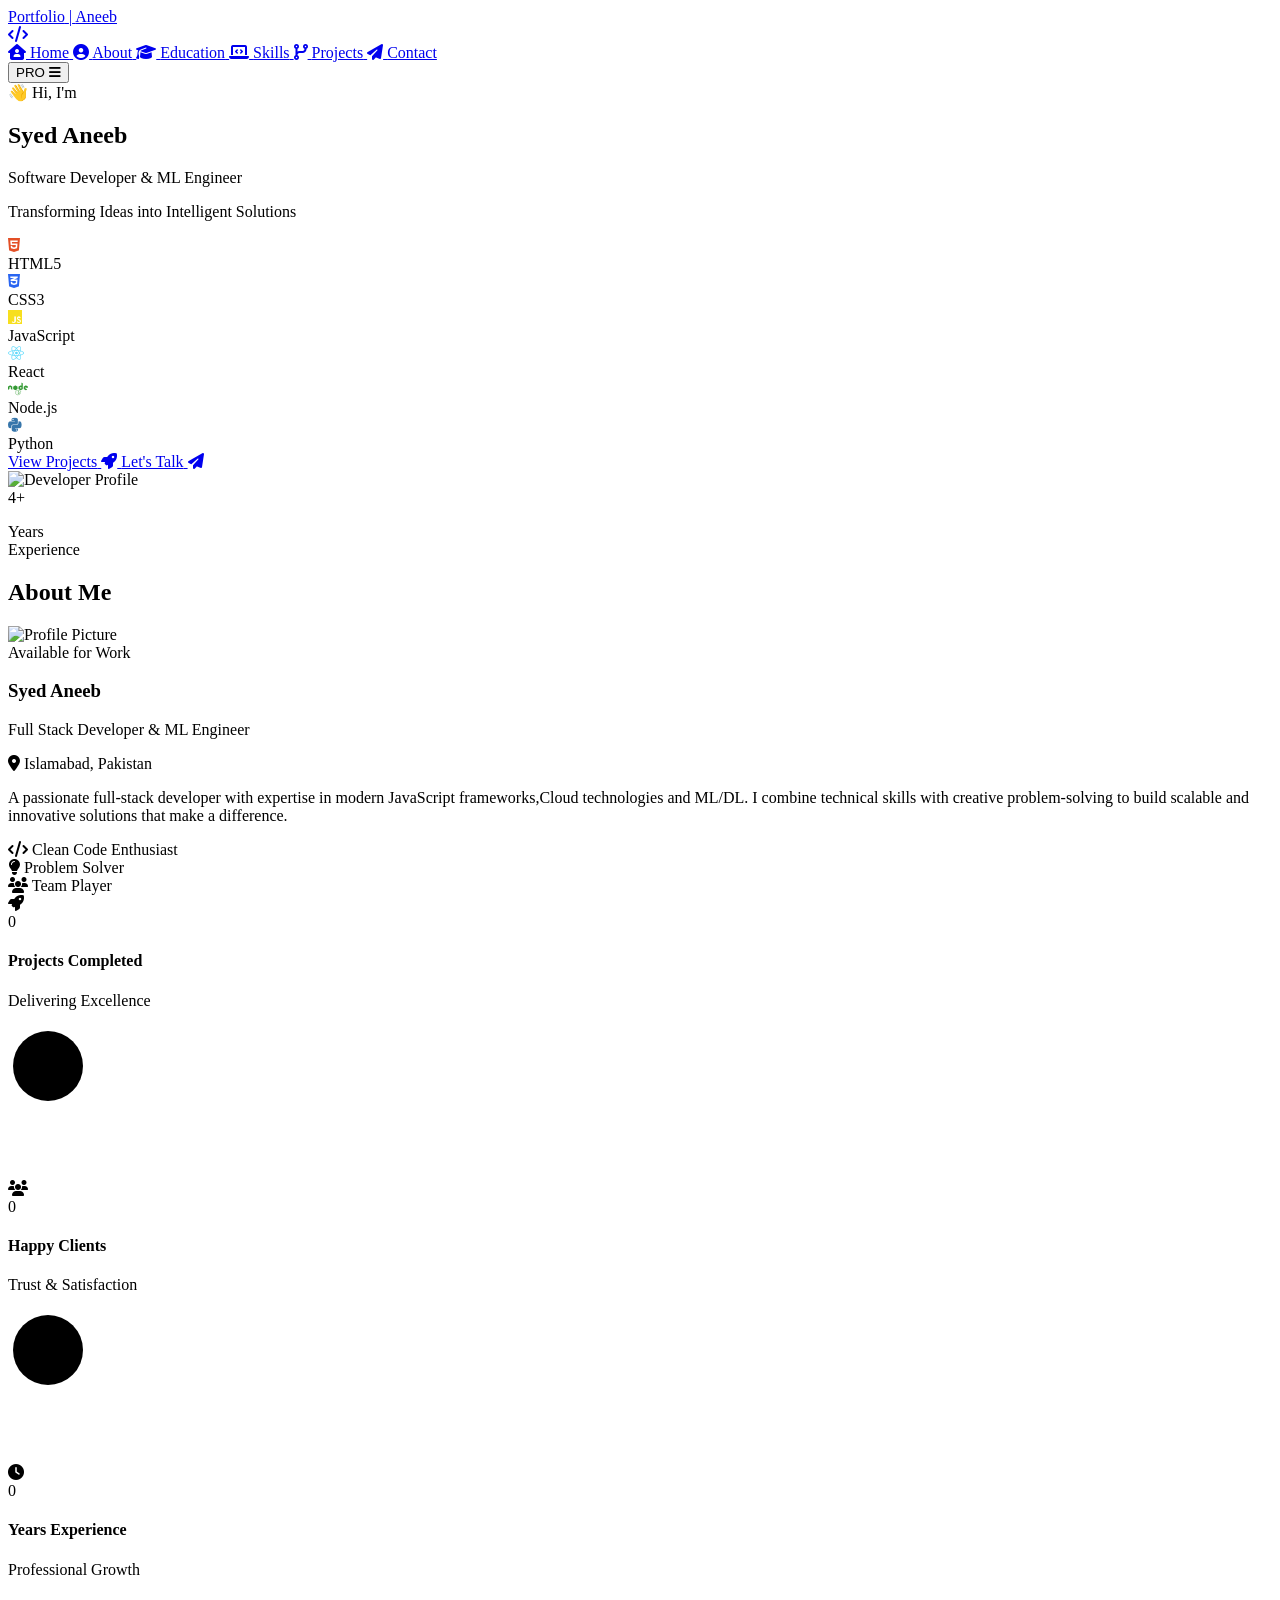
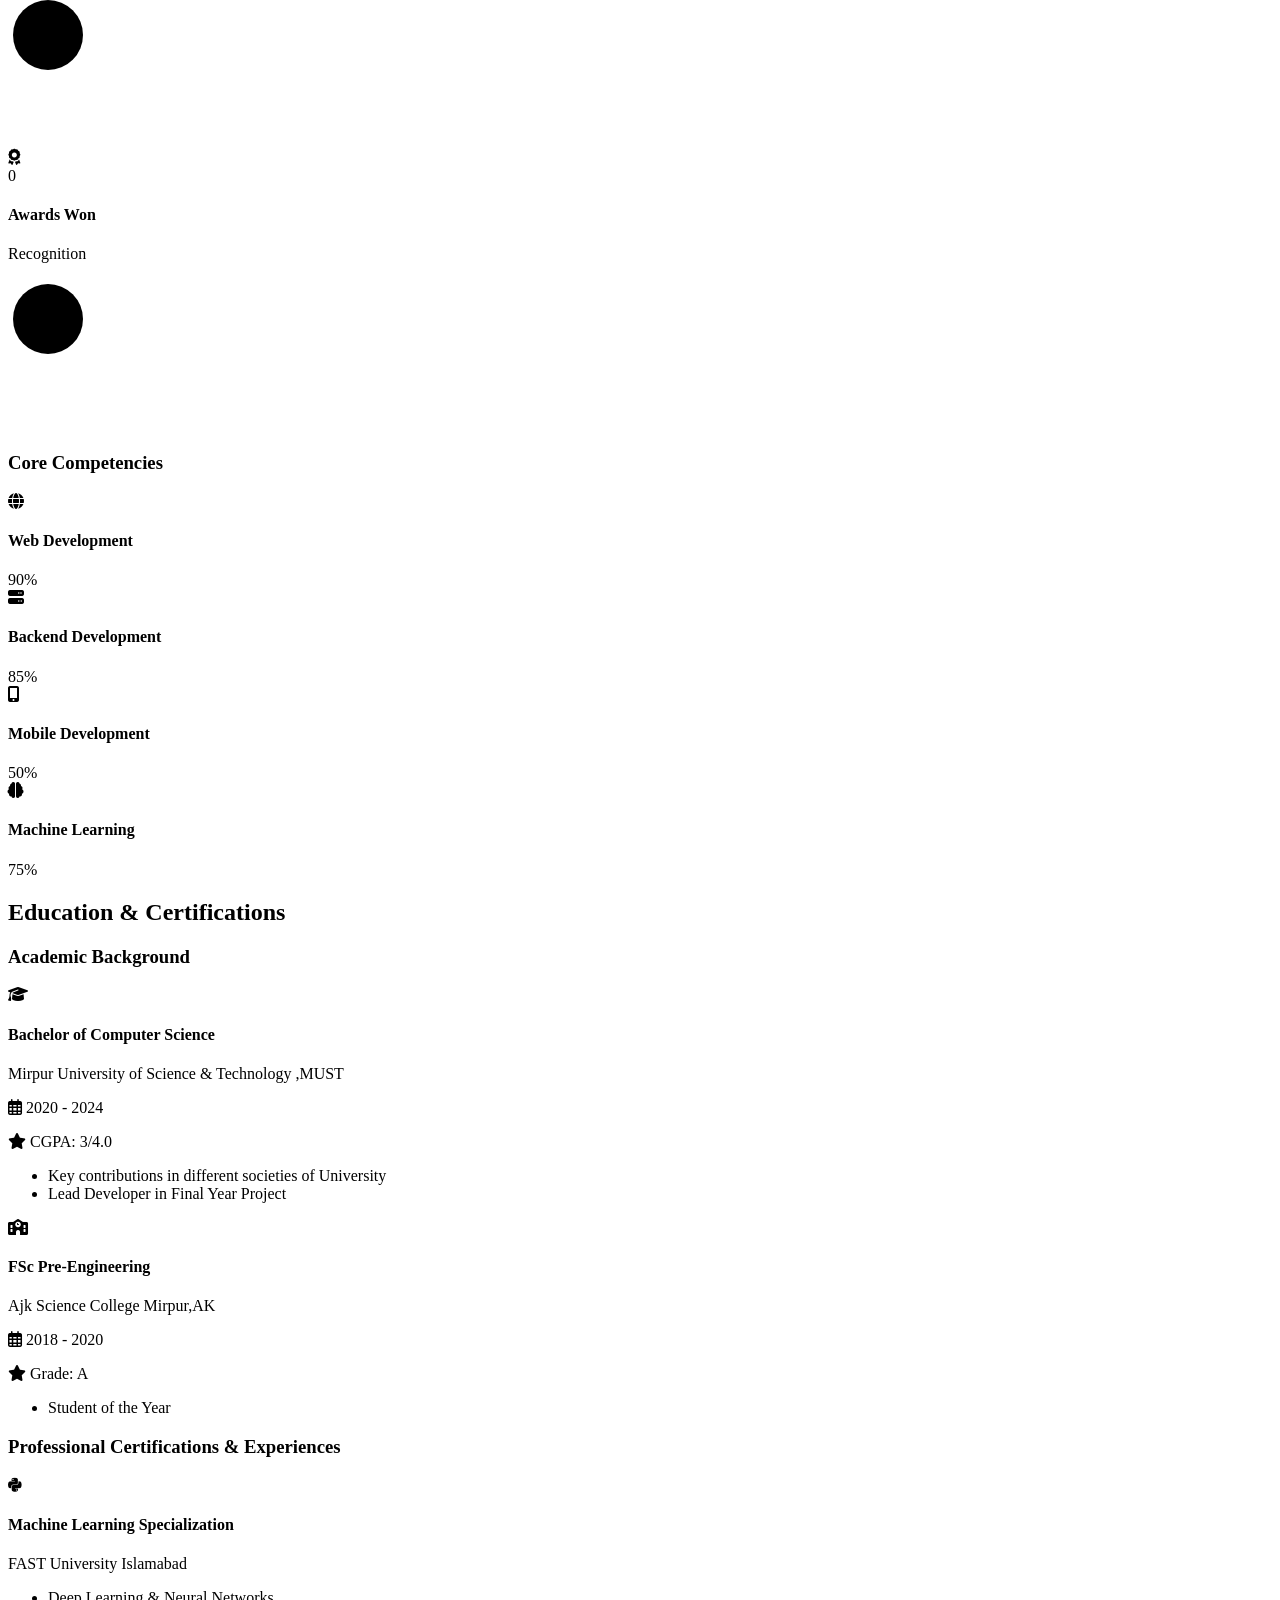
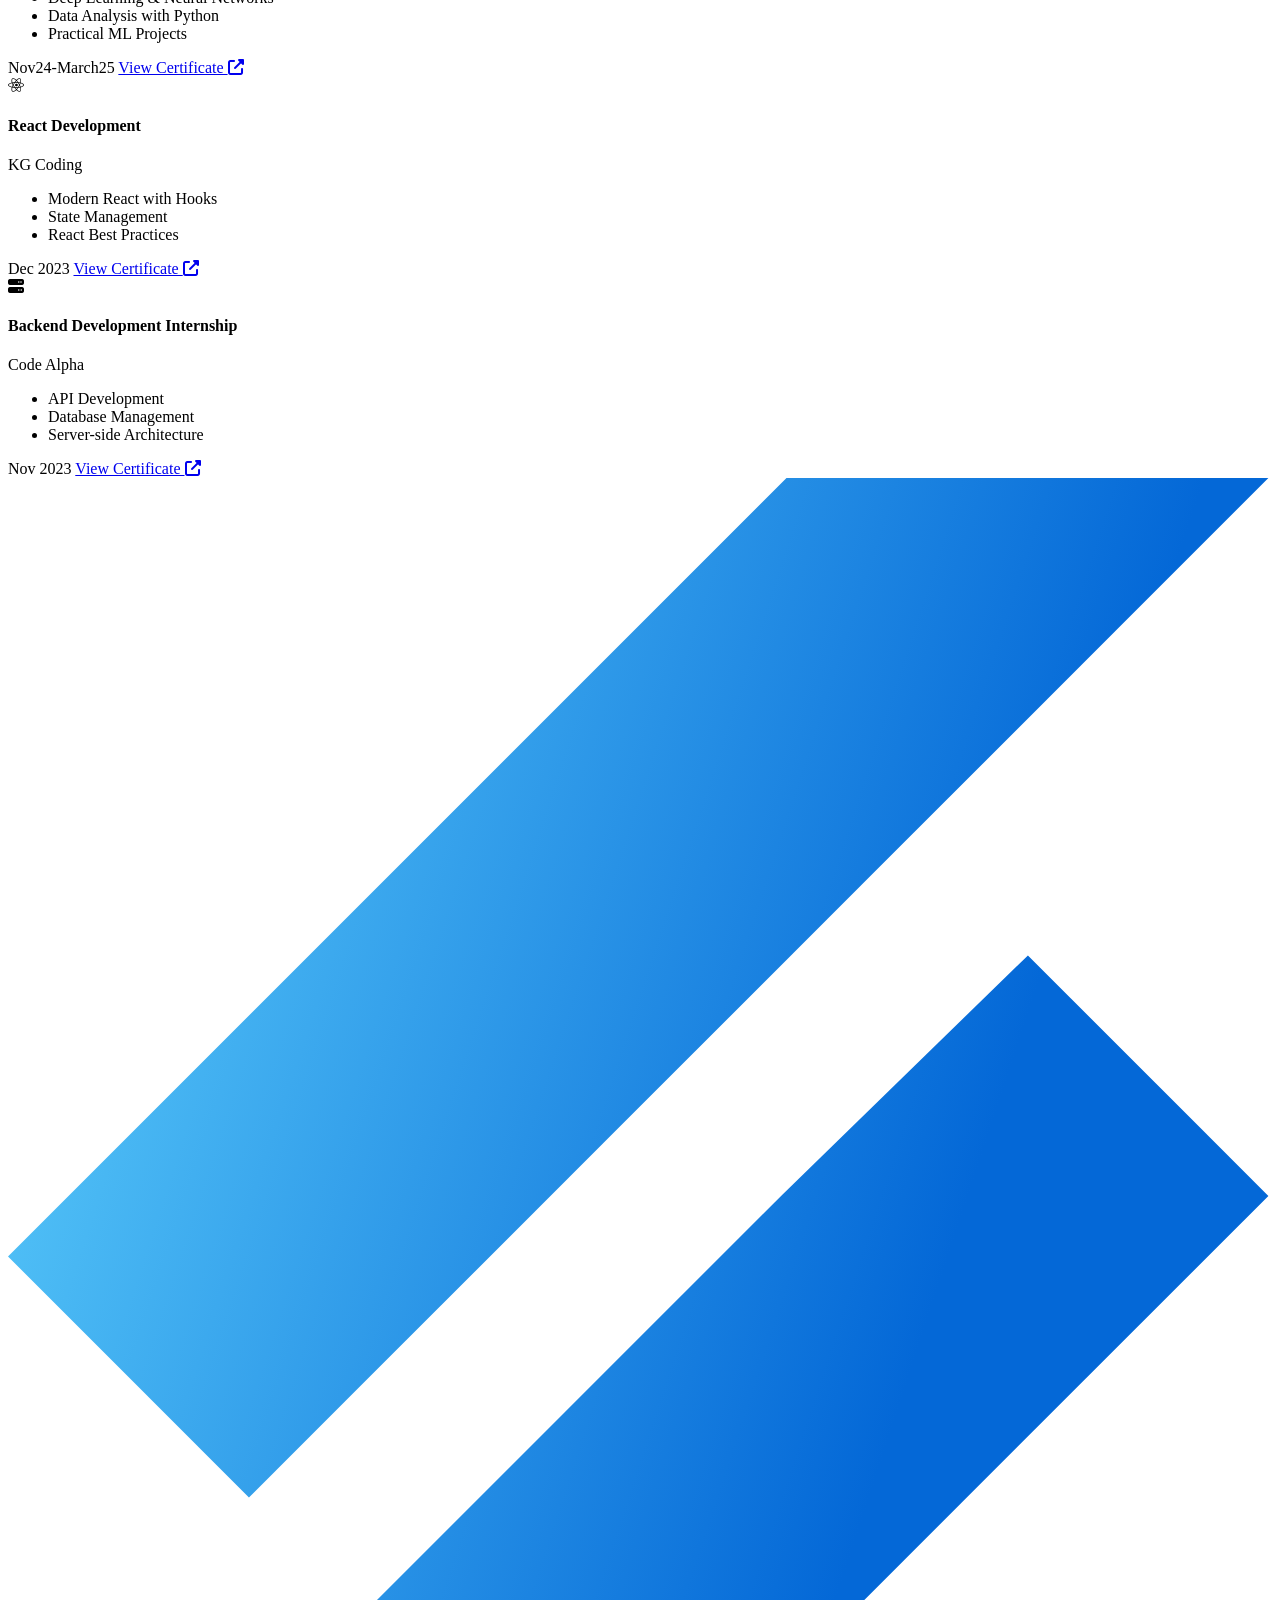
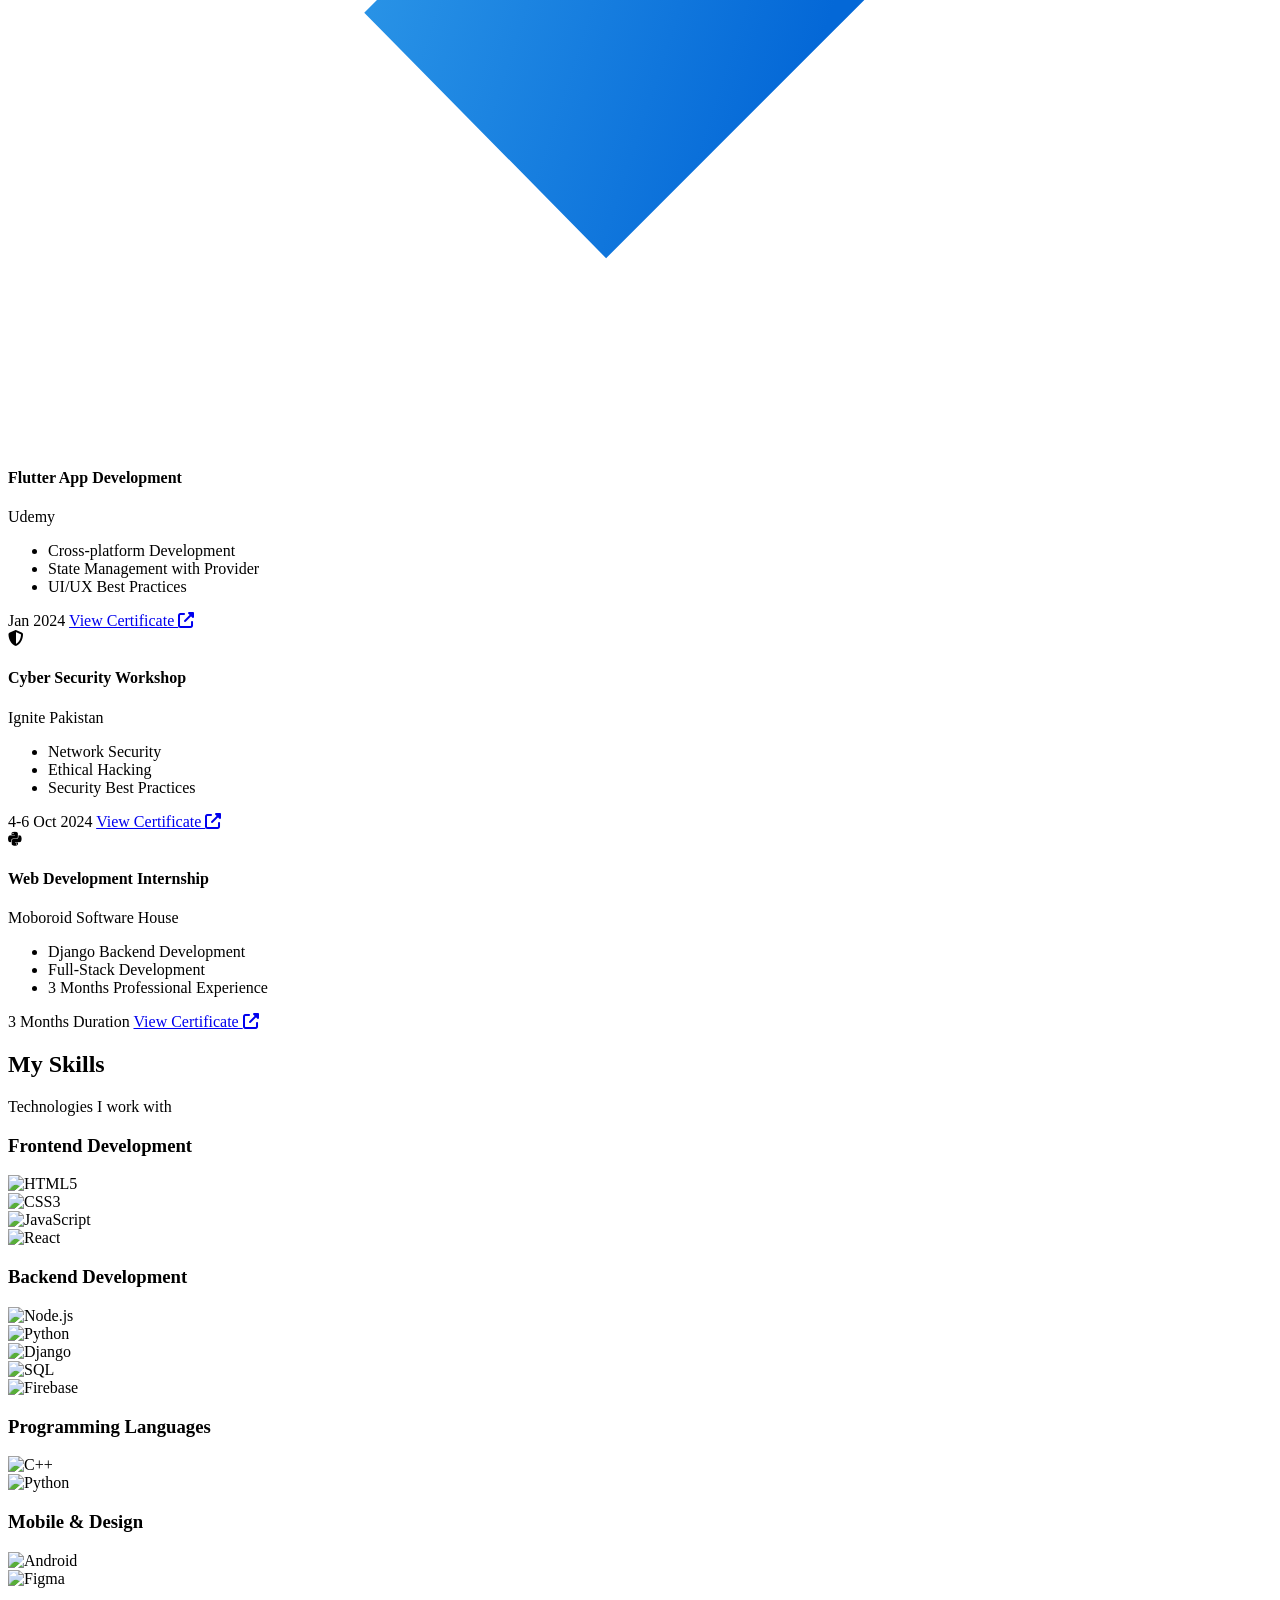
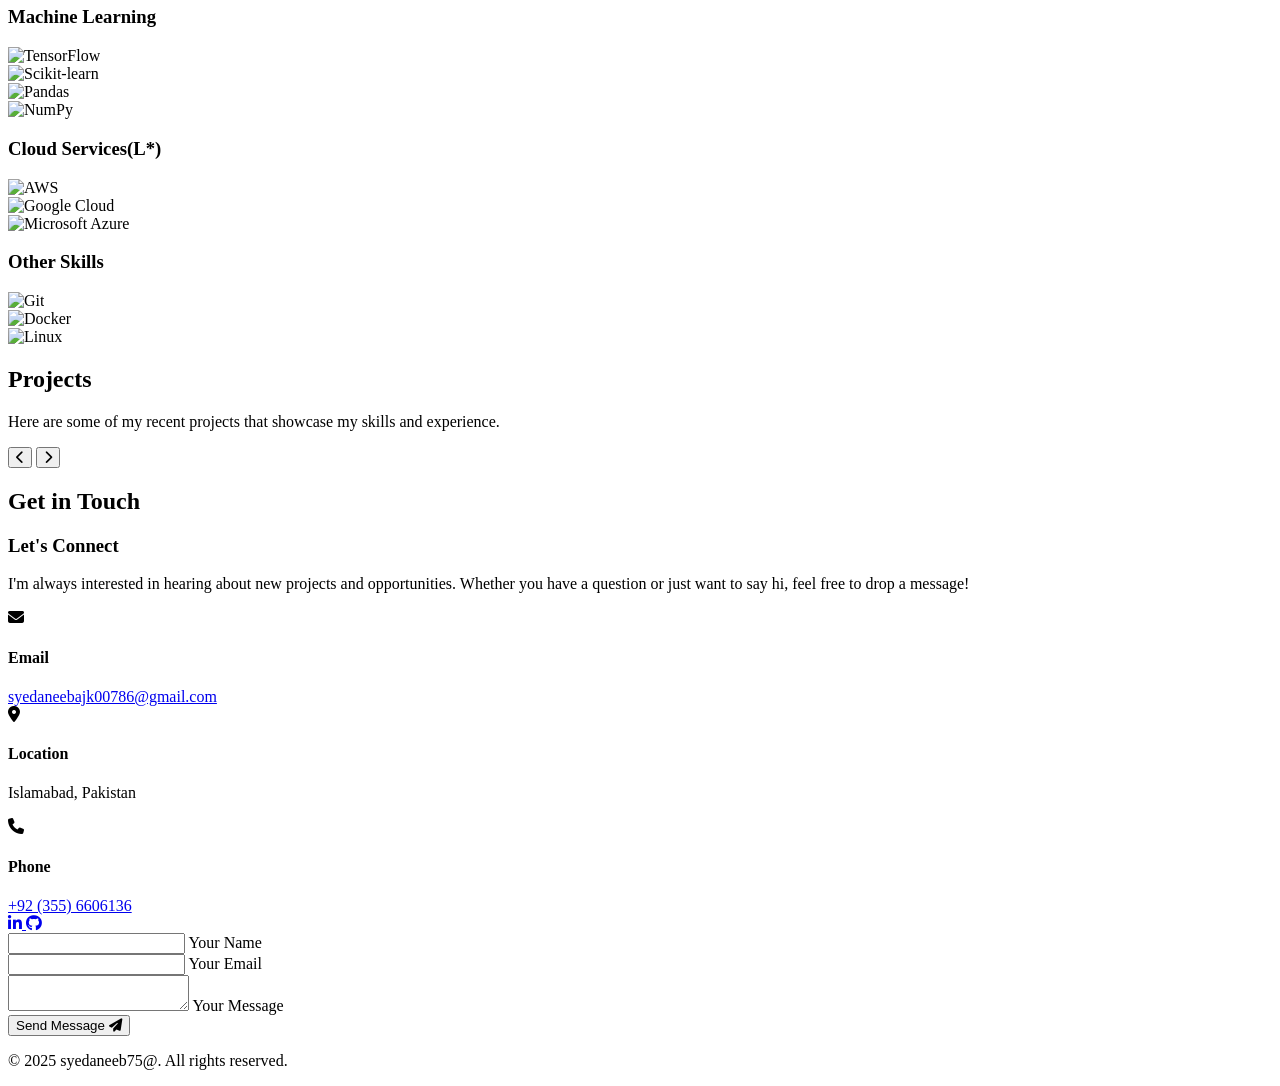
==== index.html @ 58d8f139 "Fix: Move index.html to root for GitHub Pages" ====
<!DOCTYPE html>
<html lang="en">
<head>
    <meta charset="UTF-8">
    <meta name="viewport" content="width=device-width, initial-scale=1.0">
    <title>Full-Stack Developer Portfolio</title>
    <link rel="stylesheet" href="../css/style.css">
    <link rel="stylesheet" href="../css/projects.css">
    <link rel="stylesheet" href="../css/progress.css">
    <link rel="stylesheet" href="../css/contact.css">
    <link rel="stylesheet" href="../css/education.css">
    <link rel="stylesheet" href="../css/about.css">
    <!-- Font Awesome -->
    <link rel="stylesheet" href="https://cdnjs.cloudflare.com/ajax/libs/font-awesome/6.4.0/css/all.min.css">
    <!-- GSAP for animations -->
    <script src="https://cdnjs.cloudflare.com/ajax/libs/gsap/3.12.2/gsap.min.js"></script>
    <script src="https://cdnjs.cloudflare.com/ajax/libs/gsap/3.12.2/ScrollTrigger.min.js"></script>
    <script src="https://cdnjs.cloudflare.com/ajax/libs/gsap/3.12.2/ScrollToPlugin.min.js"></script>
    
    <!-- EmailJS CDN -->
    <script type="text/javascript" src="https://cdn.jsdelivr.net/npm/@emailjs/browser@3/dist/email.min.js"></script>

    <!-- Custom JS -->
    <script src="../js/projects.js" defer></script>
    <script src="../js/about.js" defer></script>
    <script src="../js/progress.js" defer></script>
    <script src="../js/contact.js" defer></script>
</head>
<body>
    <!-- Navigation -->
    <nav class="navbar">
        <div class="nav-container">
            <a href="#" class="nav-logo">
                <div class="logo-wrapper">
                    <span class="logo-text">Portfolio</span>
                    <span class="logo-separator">|</span>
                    <span class="logo-name">Aneeb</span>
                    <div class="logo-dot"></div>
                </div>
                <span class="premium-logo-badge">
                    <i class="fas fa-code"></i>
                </span>
            </a>

            <div class="nav-menu">
                <a href="#home" class="nav-link active">
                    <i class="fas fa-house-user"></i>
                    <span>Home</span>
                </a>
                <a href="#about" class="nav-link">
                    <i class="fas fa-user-circle"></i>
                    <span>About</span>
                </a>
                <a href="#education" class="nav-link">
                    <i class="fas fa-graduation-cap"></i>
                    <span>Education</span>
                </a>
                <a href="#skills" class="nav-link">
                    <i class="fas fa-laptop-code"></i>
                    <span>Skills</span>
                </a>
                <a href="#projects" class="nav-link">
                    <i class="fas fa-code-branch"></i>
                    <span>Projects</span>
                </a>
                <a href="#contact" class="nav-link">
                    <i class="fas fa-paper-plane"></i>
                    <span>Contact</span>
                </a>
            </div>

           
            <button class="nav-toggle">
                <span class="premium-badge">PRO</span>
                <i class="fas fa-bars"></i>
            </button>
        </div>
    </nav>

    <!-- Hero Section -->
    <section id="home" class="hero">
        <div class="hero-container">
            <div class="hero-content">
                <div class="hero-text">
                    <div class="title-wrapper">
                        <span class="pre-title">👋 Hi, I'm</span>
                        <h1 class="hero-title">Syed Aneeb</h1>
                        <p class="hero-role">Software Developer & ML Engineer</p>
                    </div>
                    <p class="hero-subtitle">Transforming Ideas into Intelligent Solutions</p>
                    
                    <div class="tech-stack">
                        <div class="tech-icon" data-tooltip="HTML5">
                            <div class="icon-wrapper">
                                <i class="fab fa-html5" style="color: #e34f26;"></i>
                            </div>
                            <span class="icon-name">HTML5</span>
                        </div>
                        <div class="tech-icon" data-tooltip="CSS3">
                            <div class="icon-wrapper">
                                <i class="fab fa-css3-alt" style="color: #2965f1;"></i>
                            </div>
                            <span class="icon-name">CSS3</span>
                        </div>
                        <div class="tech-icon" data-tooltip="JavaScript">
                            <div class="icon-wrapper">
                                <i class="fab fa-js" style="color: #f7df1e;"></i>
                            </div>
                            <span class="icon-name">JavaScript</span>
                        </div>
                        <div class="tech-icon" data-tooltip="React">
                            <div class="icon-wrapper">
                                <i class="fab fa-react" style="color: #61dafb;"></i>
                            </div>
                            <span class="icon-name">React</span>
                        </div>
                        <div class="tech-icon" data-tooltip="Node.js">
                            <div class="icon-wrapper">
                                <i class="fab fa-node" style="color: #339933;"></i>
                            </div>
                            <span class="icon-name">Node.js</span>
                        </div>
                        <div class="tech-icon" data-tooltip="Python">
                            <div class="icon-wrapper">
                                <i class="fab fa-python" style="color: #3776ab;"></i>
                            </div>
                            <span class="icon-name">Python</span>
                        </div>
                    </div>
                    <div class="hero-cta">
                        <a href="#projects" class="primary-btn">
                            <span>View Projects</span>
                            <i class="fas fa-rocket"></i>
                        </a>
                        <a href="#contact" class="secondary-btn">
                            <span>Let's Talk</span>
                            <i class="fas fa-paper-plane"></i>
                        </a>
                    </div>
                </div>
                <div class="hero-image-container">
                    <div class="hero-image">
                        <div class="image-wrapper">
                            <img src="../images/profile-pic.png" alt="Developer Profile">
                        </div>
                        <div class="experience-badge">
                            <span>4+</span>
                            <p>Years<br>Experience</p>
                        </div>
                    </div>
                    <div class="image-shape"></div>
                </div>
            </div>
        </div>
    </section>

    <!-- About Section -->
    <section id="about" class="about">
        <div class="about-container">
            <div class="about-content">
                <h2 class="section-title">About Me</h2>
                
                <!-- Personal Info Card -->
                <div class="personal-info-card">
                    <div class="info-header">
                        <div class="avatar-wrapper">
                            <img src="../images/profile-pic.png" alt="Profile Picture" class="avatar">
                            <div class="status-badge">
                                <span>Available for Work</span>
                            </div>
                        </div>
                        <div class="header-text">
                            <h3>Syed Aneeb</h3>
                            <p class="role">Full Stack Developer & ML Engineer</p>
                            <div class="location">
                                <i class="fas fa-map-marker-alt"></i>
                                <span>Islamabad, Pakistan</span>
                            </div>
                        </div>
                    </div>
                    
                    <div class="bio-text">
                        <p>A passionate full-stack developer with expertise in modern JavaScript frameworks,Cloud technologies and ML/DL. I combine technical skills with creative problem-solving to build scalable and innovative solutions that make a difference.</p>
                        <div class="key-highlights">
                            <div class="highlight-item">
                                <i class="fas fa-code"></i>
                                <span>Clean Code Enthusiast</span>
                            </div>
                            <div class="highlight-item">
                                <i class="fas fa-lightbulb"></i>
                                <span>Problem Solver</span>
                            </div>
                            <div class="highlight-item">
                                <i class="fas fa-users"></i>
                                <span>Team Player</span>
                            </div>
                        </div>
                    </div>
                </div>

                <!-- Experience Stats -->
                <div class="experience-stats">
                    <div class="stats-grid">
                        <div class="stat-card" data-aos="fade-up">
                            <div class="stat-icon">
                                <i class="fas fa-rocket"></i>
                            </div>
                            <div class="stat-content">
                                <div class="stat-number" data-target="15">0</div>
                                <h4>Projects Completed</h4>
                                <p>Delivering Excellence</p>
                            </div>
                            <div class="progress-ring">
                                <svg>
                                    <circle cx="40" cy="40" r="35"></circle>
                                </svg>
                            </div>
                        </div>

                        <div class="stat-card" data-aos="fade-up" data-aos-delay="100">
                            <div class="stat-icon">
                                <i class="fas fa-users"></i>
                            </div>
                            <div class="stat-content">
                                <div class="stat-number" data-target="10">0</div>
                                <h4>Happy Clients</h4>
                                <p>Trust & Satisfaction</p>
                            </div>
                            <div class="progress-ring">
                                <svg>
                                    <circle cx="40" cy="40" r="35"></circle>
                                </svg>
                            </div>
                        </div>

                        <div class="stat-card" data-aos="fade-up" data-aos-delay="200">
                            <div class="stat-icon">
                                <i class="fas fa-clock"></i>
                            </div>
                            <div class="stat-content">
                                <div class="stat-number" data-target="4">0</div>
                                <h4>Years Experience</h4>
                                <p>Professional Growth</p>
                            </div>
                            <div class="progress-ring">
                                <svg>
                                    <circle cx="40" cy="40" r="35"></circle>
                                </svg>
                            </div>
                        </div>

                        <div class="stat-card" data-aos="fade-up" data-aos-delay="300">
                            <div class="stat-icon">
                                <i class="fas fa-award"></i>
                            </div>
                            <div class="stat-content">
                                <div class="stat-number" data-target="3">0</div>
                                <h4>Awards Won</h4>
                                <p>Recognition</p>
                            </div>
                            <div class="progress-ring">
                                <svg>
                                    <circle cx="40" cy="40" r="35"></circle>
                                </svg>
                            </div>
                        </div>
                    </div>
                </div>

                <!-- Core Competencies -->
                <div class="core-competencies">
                    <h3>Core Competencies</h3>
                    <div class="competencies-grid">
                        <div class="competency-card" data-aos="zoom-in">
                            <div class="competency-icon">
                                <i class="fas fa-globe"></i>
                            </div>
                            <h4>Web Development</h4>
                            <div class="skill-bar">
                                <div class="skill-progress" data-progress="90"></div>
                            </div>
                            <span class="skill-percentage">90%</span>
                        </div>

                        <div class="competency-card" data-aos="zoom-in" data-aos-delay="100">
                            <div class="competency-icon">
                                <i class="fas fa-server"></i>
                            </div>
                            <h4>Backend Development</h4>
                            <div class="skill-bar">
                                <div class="skill-progress" data-progress="85"></div>
                            </div>
                            <span class="skill-percentage">85%</span>
                        </div>

                        <div class="competency-card" data-aos="zoom-in" data-aos-delay="200">
                            <div class="competency-icon">
                                <i class="fas fa-mobile-alt"></i>
                            </div>
                            <h4>Mobile Development</h4>
                            <div class="skill-bar">
                                <div class="skill-progress" data-progress="65"></div>
                            </div>
                            <span class="skill-percentage">50%</span>
                        </div>

                        <div class="competency-card" data-aos="zoom-in" data-aos-delay="300">
                            <div class="competency-icon">
                                <i class="fas fa-brain"></i>
                            </div>
                            <h4>Machine Learning</h4>
                            <div class="skill-bar">
                                <div class="skill-progress" data-progress="60"></div>
                            </div>
                            <span class="skill-percentage">75%</span>
                        </div>
                    </div>
                </div>
            </div>
        </div>
    </section>

    <!-- Education Section -->
    <section id="education" class="education">
        <div class="container">
            <h2 class="section-title">Education & Certifications</h2>
            <div class="education-wrapper">
                <!-- Academic Education -->
                <div class="education-group">
                    <h3 class="group-title">Academic Background</h3>
                    <div class="education-cards">
                        <div class="education-card" data-aos="fade-up">
                            <div class="card-header">
                                <i class="fas fa-graduation-cap"></i>
                                <div class="header-content">
                                    <h4>Bachelor of Computer Science</h4>
                                    <p class="institution">Mirpur University of Science & Technology ,MUST</p>
                                </div>
                            </div>
                            <div class="card-body">
                                <p class="duration"><i class="far fa-calendar-alt"></i> 2020 - 2024</p>
                                <p class="grade"><i class="fas fa-star"></i> CGPA: 3/4.0</p>
                                <ul class="highlights">
                                    <li>Key contributions in different societies of University</li>
                                
                                    <li>Lead Developer in Final Year Project</li>
                                </ul>
                            </div>
                        </div>

                        <div class="education-card" data-aos="fade-up" data-aos-delay="100">
                            <div class="card-header">
                                <i class="fas fa-school"></i>
                                <div class="header-content">
                                    <h4>FSc Pre-Engineering</h4>
                                    <p class="institution">Ajk Science College Mirpur,AK</p>
                                </div>
                            </div>
                            <div class="card-body">
                                <p class="duration"><i class="far fa-calendar-alt"></i> 2018 - 2020</p>
                                <p class="grade"><i class="fas fa-star"></i> Grade: A</p>
                                <ul class="highlights">
                                    <li>Student of the Year</li>
                                    
                                </ul>
                            </div>
                        </div>
                    </div>
                </div>

                <!-- Certifications -->
                <div class="education-group">
                    <h3 class="group-title">Professional Certifications & Experiences</h3>
                    <div class="certifications-wrapper">
                        <div class="certifications-grid">
                            <!-- Machine Learning Certification -->
                            <div class="certification-card" data-aos="fade-up" data-certificate-url="../images/MLC.jpg">
                                <div class="cert-icon">
                                    <i class="fab fa-python"></i>
                                </div>
                                <div class="cert-content">
                                    <h4>Machine Learning Specialization</h4>
                                    <p class="issuer">FAST University Islamabad</p>
                                    <ul class="cert-details">
                                        <li>Deep Learning & Neural Networks</li>
                                        <li>Data Analysis with Python</li>
                                        <li>Practical ML Projects</li>
                                    </ul>
                                    <div class="cert-footer">
                                        <span class="date">Nov24-March25</span>
                                        <a href="javascript:void(0)" class="view-cert">View Certificate <i class="fas fa-external-link-alt"></i></a>
                                    </div>
                                </div>
                            </div>

                            <!-- React Development -->
                            <div class="certification-card" data-aos="fade-up" data-aos-delay="100">
                                <div class="cert-icon">
                                    <i class="fab fa-react"></i>
                                </div>
                                <div class="cert-content">
                                    <h4>React Development</h4>
                                    <p class="issuer">KG Coding</p>
                                    <ul class="cert-details">
                                        <li>Modern React with Hooks</li>
                                        <li>State Management</li>
                                        <li>React Best Practices</li>
                                    </ul>
                                    <div class="cert-footer">
                                        <span class="date">Dec 2023</span>
                                        <a href="javascript:void(0)" class="view-cert">View Certificate <i class="fas fa-external-link-alt"></i></a>
                                    </div>
                                </div>
                            </div>

                            <!-- Backend Development Internship -->
                            <div class="certification-card" data-aos="fade-up" data-aos-delay="200">
                                <div class="cert-icon">
                                    <i class="fas fa-server"></i>
                                </div>
                                <div class="cert-content">
                                    <h4>Backend Development Internship</h4>
                                    <p class="issuer">Code Alpha</p>
                                    <ul class="cert-details">
                                        <li>API Development</li>
                                        <li>Database Management</li>
                                        <li>Server-side Architecture</li>
                                    </ul>
                                    <div class="cert-footer">
                                        <span class="date">Nov 2023</span>
                                        <a href="javascript:void(0)" class="view-cert">View Certificate <i class="fas fa-external-link-alt"></i></a>
                                    </div>
                                </div>
                            </div>

                            <!-- Flutter App Development -->
                            <div class="certification-card" data-aos="fade-up" data-aos-delay="300">
                                <div class="cert-icon">
                                    <svg class="flutter-icon" viewBox="0 0 256 317" xmlns="http://www.w3.org/2000/svg" preserveAspectRatio="xMidYMid">
                                        <defs>
                                            <linearGradient x1="3.952%" y1="26.993%" x2="75.897%" y2="52.919%" id="flutter-grad">
                                                <stop offset="0%" style="stop-color:#54C5F8"/>
                                                <stop offset="100%" style="stop-color:#0468D7"/>
                                            </linearGradient>
                                        </defs>
                                        <path d="M157.666 0L0 157.667l48.8 48.8L255.268.001 157.666 0zM156.567 145.397L72.15 229.815l48.984 49.716 48.71-48.71 85.425-85.424-48.702-48.702z" fill="url(#flutter-grad)"/>
                                    </svg>
                                </div>
                                <div class="cert-content">
                                    <h4>Flutter App Development</h4>
                                    <p class="issuer">Udemy</p>
                                    <ul class="cert-details">
                                        <li>Cross-platform Development</li>
                                        <li>State Management with Provider</li>
                                        <li>UI/UX Best Practices</li>
                                    </ul>
                                    <div class="cert-footer">
                                        <span class="date">Jan 2024</span>
                                        <a href="javascript:void(0)" class="view-cert">View Certificate <i class="fas fa-external-link-alt"></i></a>
                                    </div>
                                </div>
                            </div>

                            <!-- Cyber Security Workshop -->
                            <div class="certification-card" data-aos="fade-up" data-certificate-url="../images/cyber.jpg">
                                <div class="cert-icon">
                                    <i class="fas fa-shield-alt"></i>
                                </div>
                                <div class="cert-content">
                                    <h4>Cyber Security Workshop</h4>
                                    <p class="issuer">Ignite Pakistan</p>
                                    <ul class="cert-details">
                                        <li>Network Security</li>
                                        <li>Ethical Hacking</li>
                                        <li>Security Best Practices</li>
                                    </ul>
                                    <div class="cert-footer">
                                        <span class="date">4-6 Oct 2024</span>
                                        <a href="javascript:void(0)" class="view-cert">View Certificate <i class="fas fa-external-link-alt"></i></a>
                                    </div>
                                </div>
                            </div>

                            <!-- Web Development Internship -->
                            <div class="certification-card" data-aos="fade-up" data-certificate-url="../images/web.jpg">
                                <div class="cert-icon">
                                    <i class="fab fa-python"></i>
                                </div>
                                <div class="cert-content">
                                    <h4>Web Development Internship</h4>
                                    <p class="issuer">Moboroid Software House</p>
                                    <ul class="cert-details">
                                        <li>Django Backend Development</li>
                                        <li>Full-Stack Development</li>
                                        <li>3 Months Professional Experience</li>
                                    </ul>
                                    <div class="cert-footer">
                                        <span class="date">3 Months Duration</span>
                                        <a href="javascript:void(0)" class="view-cert">View Certificate <i class="fas fa-external-link-alt"></i></a>
                                    </div>
                                </div>
                            </div>
                        </div>
                    </div>
                </div>
            </div>
        </div>
    </section>

    <!-- Skills Section -->
    <section id="skills" class="skills-section">
        <div class="container">
            <div class="section-title">
                <h2>My Skills</h2>
                <p>Technologies I work with</p>
            </div>

            <div class="skills-container">
                <!-- Frontend Development -->
                <div class="skill-category">
                    <h3>Frontend Development</h3>
                    <div class="skill-grid">
                        <div class="skill-item" data-tooltip="HTML5">
                            <img src="https://cdn.jsdelivr.net/gh/devicons/devicon/icons/html5/html5-original.svg" alt="HTML5">
                        </div>
                        <div class="skill-item" data-tooltip="CSS3">
                            <img src="https://cdn.jsdelivr.net/gh/devicons/devicon/icons/css3/css3-original.svg" alt="CSS3">
                        </div>
                        <div class="skill-item" data-tooltip="JavaScript">
                            <img src="https://cdn.jsdelivr.net/gh/devicons/devicon/icons/javascript/javascript-original.svg" alt="JavaScript">
                        </div>
                        <div class="skill-item" data-tooltip="React">
                            <img src="https://cdn.jsdelivr.net/gh/devicons/devicon/icons/react/react-original.svg" alt="React">
                        </div>
                    </div>
                </div>

                <!-- Backend Development -->
                <div class="skill-category">
                    <h3>Backend Development</h3>
                    <div class="skill-grid">
                        <div class="skill-item" data-tooltip="Node.js">
                            <img src="https://cdn.jsdelivr.net/gh/devicons/devicon/icons/nodejs/nodejs-original.svg" alt="Node.js">
                        </div>
                        <div class="skill-item" data-tooltip="Python">
                            <img src="https://cdn.jsdelivr.net/gh/devicons/devicon/icons/python/python-original.svg" alt="Python">
                        </div>
                        <div class="skill-item" data-tooltip="Django">
                            <img src="https://cdn.jsdelivr.net/gh/devicons/devicon/icons/django/django-plain.svg" alt="Django">
                        </div>
                        <div class="skill-item" data-tooltip="SQL">
                            <img src="https://cdn.jsdelivr.net/gh/devicons/devicon/icons/mysql/mysql-original.svg" alt="SQL">
                        </div>
                        <div class="skill-item" data-tooltip="Firebase">
                            <img src="https://cdn.jsdelivr.net/gh/devicons/devicon/icons/firebase/firebase-plain.svg" alt="Firebase">
                        </div>
                    </div>
                </div>

                <!-- Programming Languages -->
                <div class="skill-category">
                    <h3>Programming Languages</h3>
                    <div class="skill-grid">
                        <div class="skill-item" data-tooltip="C++">
                            <img src="https://cdn.jsdelivr.net/gh/devicons/devicon/icons/cplusplus/cplusplus-original.svg" alt="C++">
                        </div>
                        <div class="skill-item" data-tooltip="Python">
                            <img src="https://cdn.jsdelivr.net/gh/devicons/devicon/icons/python/python-original.svg" alt="Python">
                        </div>
                    </div>
                </div>

                <!-- Mobile & Design -->
                <div class="skill-category">
                    <h3>Mobile & Design</h3>
                    <div class="skill-grid">
                        <div class="skill-item" data-tooltip="Android">
                            <img src="https://cdn.jsdelivr.net/gh/devicons/devicon/icons/android/android-original.svg" alt="Android">
                        </div>
                        <div class="skill-item" data-tooltip="Figma">
                            <img src="https://cdn.jsdelivr.net/gh/devicons/devicon/icons/figma/figma-original.svg" alt="Figma">
                        </div>
                    </div>
                </div>

                <!-- Machine Learning -->
                <div class="skill-category">
                    <h3>Machine Learning</h3>
                    <div class="skill-grid">
                        <div class="skill-item" data-tooltip="TensorFlow">
                            <img src="https://cdn.jsdelivr.net/gh/devicons/devicon/icons/tensorflow/tensorflow-original.svg" alt="TensorFlow">
                        </div>
                        <div class="skill-item" data-tooltip="Scikit-learn">
                            <img src="https://upload.wikimedia.org/wikipedia/commons/0/05/Scikit_learn_logo_small.svg" alt="Scikit-learn">
                        </div>
                        <div class="skill-item" data-tooltip="Pandas">
                            <img src="https://cdn.jsdelivr.net/gh/devicons/devicon/icons/pandas/pandas-original.svg" alt="Pandas">
                        </div>
                        <div class="skill-item" data-tooltip="NumPy">
                            <img src="https://cdn.jsdelivr.net/gh/devicons/devicon/icons/numpy/numpy-original.svg" alt="NumPy">
                        </div>
                    </div>
                </div>

                <!-- Cloud Services -->
                <div class="skill-category">
                    <h3>Cloud Services(L*)</h3>
                    <div class="skill-grid">
                        <div class="skill-item" data-tooltip="AWS">
                            <img src="https://skillicons.dev/icons?i=aws" alt="AWS">
                        </div>
                        <div class="skill-item" data-tooltip="Google Cloud">
                            <img src="https://skillicons.dev/icons?i=gcp" alt="Google Cloud">
                        </div>
                        <div class="skill-item" data-tooltip="Microsoft Azure">
                            <img src="https://skillicons.dev/icons?i=azure" alt="Microsoft Azure">
                        </div>
                    </div>
                </div>

                <!-- Other Skills -->
                <div class="skill-category">
                    <h3>Other Skills</h3>
                    <div class="skill-grid">
                        <div class="skill-item" data-tooltip="Git">
                            <img src="https://cdn.jsdelivr.net/gh/devicons/devicon/icons/git/git-original.svg" alt="Git">
                        </div>
                        <div class="skill-item" data-tooltip="Docker">
                            <img src="https://cdn.jsdelivr.net/gh/devicons/devicon/icons/docker/docker-original.svg" alt="Docker">
                        </div>
                        <div class="skill-item" data-tooltip="Linux">
                            <img src="https://cdn.jsdelivr.net/gh/devicons/devicon/icons/linux/linux-original.svg" alt="Linux">
                        </div>
                    </div>
                </div>
            </div>
        </div>
    </section>

    <!-- Projects Section -->
    <section id="projects" class="projects">
        <div class="container">
            <div class="section-title">
                <h2>Projects</h2>
                <p>Here are some of my recent projects that showcase my skills and experience.</p>
            </div>
            
            <div class="projects-container">
                <div class="projects-wrapper" id="projectsContainer">
                    <!-- Projects will be dynamically loaded here -->
                </div>
                
                <div class="projects-nav">
                    <button class="nav-btn prev-btn" aria-label="Previous projects">
                        <i class="fas fa-chevron-left"></i>
                    </button>
                    <button class="nav-btn next-btn" aria-label="Next projects">
                        <i class="fas fa-chevron-right"></i>
                    </button>
                </div>
                
                <div class="navigation-indicators"></div>
            </div>
        </div>
    </section>

    <!-- Contact Section -->
    <section id="contact" class="contact">
        <div class="container">
            <h2 class="section-title">Get in Touch</h2>
            <div class="contact-wrapper">
                <div class="contact-info">
                    <h3>Let's Connect</h3>
                    <p>I'm always interested in hearing about new projects and opportunities. Whether you have a question or just want to say hi, feel free to drop a message!</p>
                    
                    <div class="contact-details">
                        <div class="contact-item">
                            <i class="fas fa-envelope"></i>
                            <div class="item-content">
                                <h4>Email</h4>
                                <a href="mailto:your.email@example.com">syedaneebajk00786@gmail.com</a>
                            </div>
                        </div>
                        <div class="contact-item">
                            <i class="fas fa-map-marker-alt"></i>
                            <div class="item-content">
                                <h4>Location</h4>
                                <p>Islamabad, Pakistan</p>
                            </div>
                        </div>
                        <div class="contact-item">
                            <i class="fas fa-phone"></i>
                            <div class="item-content">
                                <h4>Phone</h4>
                                <a href="tel:+1234567890">+92 (355) 6606136</a>
                            </div>
                        </div>
                    </div>

                    <div class="social-links">
                        <a href="https://www.linkedin.com/in/syedaneeb15/" class="social-link" aria-label="LinkedIn">
                            <i class="fab fa-linkedin-in"></i>
                        </a>
                        <a href="https://github.com/aneebnaqvi15" class="social-link" aria-label="GitHub">
                            <i class="fab fa-github"></i>
                        </a>
                    </div>
                </div>

                <div class="contact-form">
                    <form id="contactForm">
                        <div class="form-group">
                            <input type="text" name="from_name" id="name" required>
                            <label for="name">Your Name</label>
                        </div>
                        <div class="form-group">
                            <input type="email" name="user_email" id="email" required>
                            <label for="email">Your Email</label>
                        </div>
                        <div class="form-group">
                            <textarea name="message" id="message" required></textarea>
                            <label for="message">Your Message</label>
                        </div>
                        <button type="submit" class="submit-btn">
                            <span>Send Message</span>
                            <i class="fas fa-paper-plane"></i>
                        </button>
                    </form>
                </div>
            </div>
        </div>
    </section>

    <!-- Footer -->
    <footer class="footer">
        <div class="footer-content">
            <p>&copy; 2025 syedaneeb75@. All rights reserved.</p>
        </div>
    </footer>

    <div class="toast-container"></div>

    <!-- Initialize EmailJS -->
    <script type="text/javascript">
        (function() {
            emailjs.init("1BZnTnYiEcZkbcwNF");
        })();

        document.getElementById('contactForm').addEventListener('submit', function(event) {
            event.preventDefault();
            
            const submitBtn = document.querySelector('.submit-btn');
            const originalBtnContent = submitBtn.innerHTML;
            submitBtn.innerHTML = '<i class="fas fa-spinner fa-spin"></i> Sending...';
            submitBtn.disabled = true;

            // Add hidden fields for additional parameters
            const formData = new FormData(this);
            formData.append('to_name', 'syed aneeb');
            formData.append('reply_to', document.getElementById('email').value);

            emailjs.sendForm('service_dj42txp', 'template_9l48m3k', this)
                .then(function(response) {
                    console.log('SUCCESS!', response.status, response.text);
                    showToast('Message sent successfully! I will get back to you soon.', 'success');
                    document.getElementById('contactForm').reset();
                })
                .catch(function(error) {
                    console.log('FAILED...', error);
                    showToast('Failed to send message. Please try again later.', 'warning');
                })
                .finally(function() {
                    submitBtn.innerHTML = originalBtnContent;
                    submitBtn.disabled = false;
                });
        });
    </script>

    <!-- Custom JS -->
    <script>
        // Toast Notification Function
        function showToast(message, type = 'info') {
            const toastContainer = document.querySelector('.toast-container');
            const toast = document.createElement('div');
            toast.className = 'toast';
            
            let icon;
            switch(type) {
                case 'info':
                    icon = 'info-circle';
                    break;
                case 'warning':
                    icon = 'exclamation-circle';
                    break;
                case 'success':
                    icon = 'check-circle';
                    break;
                default:
                    icon = 'info-circle';
            }

            toast.innerHTML = `
                <i class="fas fa-${icon}"></i>
                <span class="message">${message}</span>
                <span class="close-btn">
                    <i class="fas fa-times"></i>
                </span>
            `;

            toastContainer.appendChild(toast);
            
            // Show toast with animation
            setTimeout(() => {
                toast.classList.add('show');
            }, 10);

            // Add click event to close button
            const closeBtn = toast.querySelector('.close-btn');
            closeBtn.addEventListener('click', () => {
                toast.classList.remove('show');
                setTimeout(() => {
                    toast.remove();
                }, 300);
            });

            // Auto remove after 5 seconds
            setTimeout(() => {
                if (toast.parentElement) {
                    toast.classList.remove('show');
                    setTimeout(() => {
                        toast.remove();
                    }, 300);
                }
            }, 5000);
        }

        // Function to show certificate modal
        function showCertificateModal(imageUrl) {
            const modal = document.createElement('div');
            modal.className = 'certificate-modal';
            modal.innerHTML = `
                <div class="modal-content">
                    <div class="modal-controls">
                        <button class="zoom-in-btn" title="Zoom In"><i class="fas fa-search-plus"></i></button>
                        <button class="zoom-out-btn" title="Zoom Out"><i class="fas fa-search-minus"></i></button>
                        <button class="reset-zoom-btn" title="Reset Zoom"><i class="fas fa-undo"></i></button>
                        <button class="close-modal" title="Close">&times;</button>
                    </div>
                    <div class="image-container">
                        <img src="${imageUrl}" alt="Certificate" class="certificate-image">
                    </div>
                </div>
            `;
            document.body.appendChild(modal);

            const img = modal.querySelector('.certificate-image');
            const container = modal.querySelector('.image-container');
            let scale = 1;
            let posX = 0;
            let posY = 0;

            // Wait for image to load to get its natural dimensions
            img.onload = () => {
                const imgAspectRatio = img.naturalWidth / img.naturalHeight;
                const containerWidth = container.clientWidth;
                const containerHeight = container.clientHeight;
                const containerAspectRatio = containerWidth / containerHeight;

                if (imgAspectRatio > containerAspectRatio) {
                    img.style.width = '100%';
                    img.style.height = 'auto';
                } else {
                    img.style.width = 'auto';
                    img.style.height = '100%';
                }
            };

            // Zoom functions
            function updateTransform() {
                img.style.transform = `scale(${scale}) translate(${posX}px, ${posY}px)`;
            }

            function zoomIn() {
                if (scale < 3) {
                    scale *= 1.2;
                    updateTransform();
                }
            }

            function zoomOut() {
                if (scale > 0.5) {
                    scale /= 1.2;
                    if (scale < 1) {
                        scale = 1;
                        posX = 0;
                        posY = 0;
                    }
                    updateTransform();
                }
            }

            function resetZoom() {
                scale = 1;
                posX = 0;
                posY = 0;
                updateTransform();
            }

            // Event listeners
            modal.querySelector('.zoom-in-btn').addEventListener('click', zoomIn);
            modal.querySelector('.zoom-out-btn').addEventListener('click', zoomOut);
            modal.querySelector('.reset-zoom-btn').addEventListener('click', resetZoom);
            modal.querySelector('.close-modal').addEventListener('click', () => modal.remove());

            // Mouse wheel zoom
            modal.addEventListener('wheel', (e) => {
                e.preventDefault();
                const rect = img.getBoundingClientRect();
                const mouseX = e.clientX - rect.left;
                const mouseY = e.clientY - rect.top;

                if (e.deltaY < 0) zoomIn();
                else zoomOut();
            });

            // Pan functionality
            let isDragging = false;
            let startX, startY;

            container.addEventListener('mousedown', (e) => {
                if (scale > 1) {
                    isDragging = true;
                    startX = e.clientX - posX;
                    startY = e.clientY - posY;
                    container.style.cursor = 'grabbing';
                }
            });

            container.addEventListener('mousemove', (e) => {
                if (isDragging && scale > 1) {
                    posX = e.clientX - startX;
                    posY = e.clientY - startY;
                    updateTransform();
                }
            });

            container.addEventListener('mouseup', () => {
                isDragging = false;
                container.style.cursor = 'grab';
            });

            container.addEventListener('mouseleave', () => {
                isDragging = false;
                container.style.cursor = 'grab';
            });

            // Close on background click
            modal.addEventListener('click', (e) => {
                if (e.target === modal) modal.remove();
            });
        }

        // Add click event listeners to certification view buttons
        document.addEventListener('DOMContentLoaded', () => {
            const certButtons = document.querySelectorAll('.view-cert');
            
            certButtons.forEach(button => {
                button.addEventListener('click', (e) => {
                    e.preventDefault();
                    const certCard = button.closest('.certification-card');
                    const certificateUrl = certCard.getAttribute('data-certificate-url');
                    console.log('Certificate URL:', certificateUrl);
                    
                    if (certificateUrl) {
                        showCertificateModal(certificateUrl);
                    } else {
                        showToast('Certificate will be available soon. Please check back later!', 'warning');
                    }
                });
            });
        });
    </script>
</body>
</html>
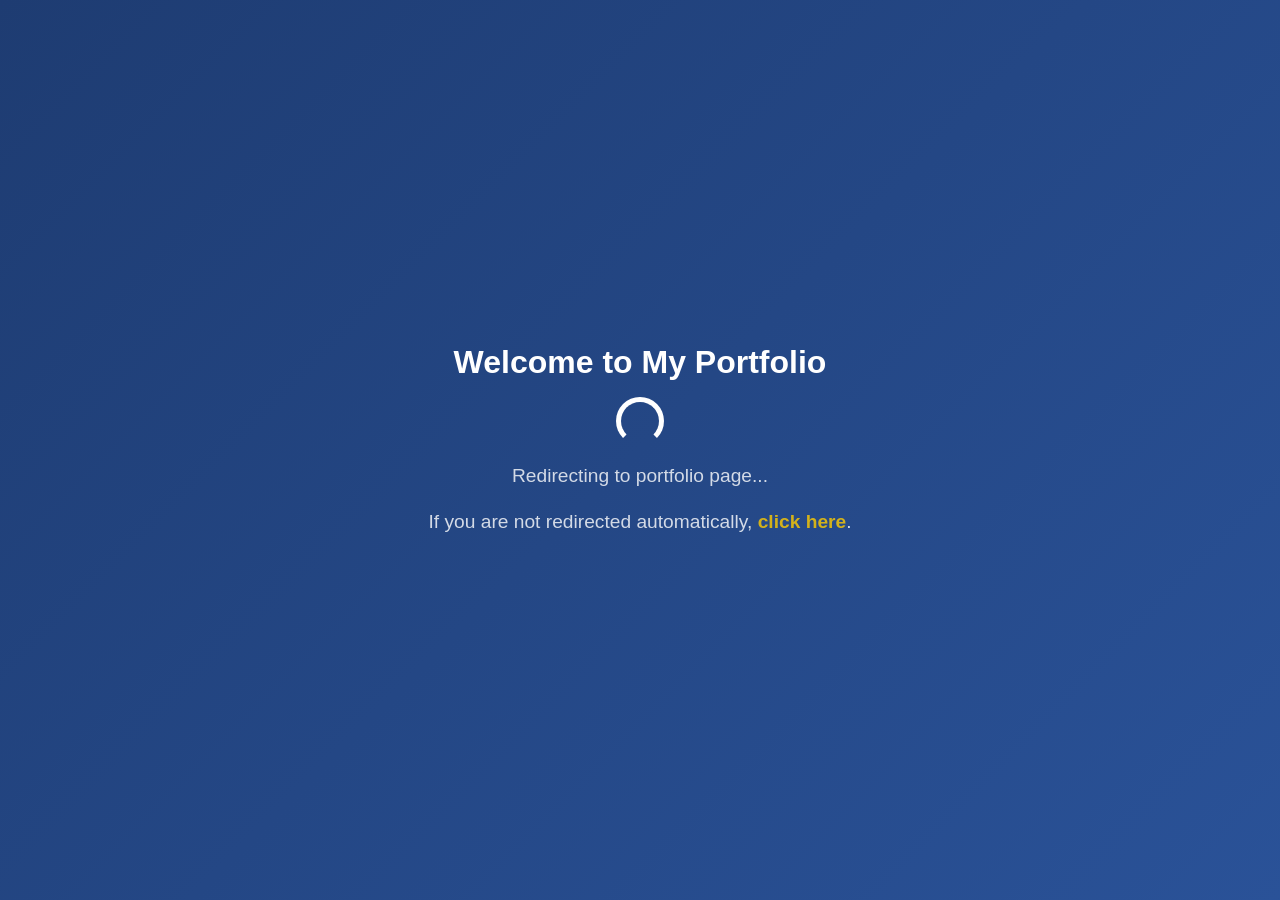
==== commit 1adc85fa: "Add: Redirect index.html with loading animation" ====
--- a/index.html
+++ b/index.html
@@ -3,982 +3,80 @@
 <head>
     <meta charset="UTF-8">
     <meta name="viewport" content="width=device-width, initial-scale=1.0">
-    <title>Full-Stack Developer Portfolio</title>
-    <link rel="stylesheet" href="../css/style.css">
-    <link rel="stylesheet" href="../css/projects.css">
-    <link rel="stylesheet" href="../css/progress.css">
-    <link rel="stylesheet" href="../css/contact.css">
-    <link rel="stylesheet" href="../css/education.css">
-    <link rel="stylesheet" href="../css/about.css">
-    <!-- Font Awesome -->
-    <link rel="stylesheet" href="https://cdnjs.cloudflare.com/ajax/libs/font-awesome/6.4.0/css/all.min.css">
-    <!-- GSAP for animations -->
-    <script src="https://cdnjs.cloudflare.com/ajax/libs/gsap/3.12.2/gsap.min.js"></script>
-    <script src="https://cdnjs.cloudflare.com/ajax/libs/gsap/3.12.2/ScrollTrigger.min.js"></script>
-    <script src="https://cdnjs.cloudflare.com/ajax/libs/gsap/3.12.2/ScrollToPlugin.min.js"></script>
-    
-    <!-- EmailJS CDN -->
-    <script type="text/javascript" src="https://cdn.jsdelivr.net/npm/@emailjs/browser@3/dist/email.min.js"></script>
-
-    <!-- Custom JS -->
-    <script src="../js/projects.js" defer></script>
-    <script src="../js/about.js" defer></script>
-    <script src="../js/progress.js" defer></script>
-    <script src="../js/contact.js" defer></script>
+    <meta http-equiv="refresh" content="2; url=pf/html/index.html">
+    <title>Welcome to My Portfolio</title>
+    <style>
+        * {
+            margin: 0;
+            padding: 0;
+            box-sizing: border-box;
+            font-family: "Arial", sans-serif;
+        }
+        body {
+            display: flex;
+            justify-content: center;
+            align-items: center;
+            height: 100vh;
+            background: linear-gradient(135deg, #1e3c72, #2a5298);
+            color: #fff;
+            text-align: center;
+        }
+        .container {
+            padding: 2rem;
+            animation: fadeIn 1.5s ease-in-out;
+        }
+        h1 {
+            font-size: 2rem;
+            margin-bottom: 1rem;
+        }
+        p {
+            font-size: 1.2rem;
+            opacity: 0.8;
+            margin-bottom: 1.5rem;
+        }
+        .loader {
+            width: 48px;
+            height: 48px;
+            border: 5px solid #fff;
+            border-bottom-color: transparent;
+            border-radius: 50%;
+            display: inline-block;
+            box-sizing: border-box;
+            animation: rotation 1s linear infinite;
+            margin-bottom: 1rem;
+        }
+        a {
+            color: #ffcc00;
+            text-decoration: none;
+            font-weight: bold;
+            transition: color 0.3s ease;
+        }
+        a:hover {
+            color: #ffd700;
+            text-decoration: underline;
+        }
+        @keyframes rotation {
+            0% { transform: rotate(0deg); }
+            100% { transform: rotate(360deg); }
+        }
+        @keyframes fadeIn {
+            from {
+                opacity: 0;
+                transform: translateY(-20px);
+            }
+            to {
+                opacity: 1;
+                transform: translateY(0);
+            }
+        }
+    </style>
 </head>
 <body>
-    <!-- Navigation -->
-    <nav class="navbar">
-        <div class="nav-container">
-            <a href="#" class="nav-logo">
-                <div class="logo-wrapper">
-                    <span class="logo-text">Portfolio</span>
-                    <span class="logo-separator">|</span>
-                    <span class="logo-name">Aneeb</span>
-                    <div class="logo-dot"></div>
-                </div>
-                <span class="premium-logo-badge">
-                    <i class="fas fa-code"></i>
-                </span>
-            </a>
-
-            <div class="nav-menu">
-                <a href="#home" class="nav-link active">
-                    <i class="fas fa-house-user"></i>
-                    <span>Home</span>
-                </a>
-                <a href="#about" class="nav-link">
-                    <i class="fas fa-user-circle"></i>
-                    <span>About</span>
-                </a>
-                <a href="#education" class="nav-link">
-                    <i class="fas fa-graduation-cap"></i>
-                    <span>Education</span>
-                </a>
-                <a href="#skills" class="nav-link">
-                    <i class="fas fa-laptop-code"></i>
-                    <span>Skills</span>
-                </a>
-                <a href="#projects" class="nav-link">
-                    <i class="fas fa-code-branch"></i>
-                    <span>Projects</span>
-                </a>
-                <a href="#contact" class="nav-link">
-                    <i class="fas fa-paper-plane"></i>
-                    <span>Contact</span>
-                </a>
-            </div>
-
-           
-            <button class="nav-toggle">
-                <span class="premium-badge">PRO</span>
-                <i class="fas fa-bars"></i>
-            </button>
-        </div>
-    </nav>
-
-    <!-- Hero Section -->
-    <section id="home" class="hero">
-        <div class="hero-container">
-            <div class="hero-content">
-                <div class="hero-text">
-                    <div class="title-wrapper">
-                        <span class="pre-title">👋 Hi, I'm</span>
-                        <h1 class="hero-title">Syed Aneeb</h1>
-                        <p class="hero-role">Software Developer & ML Engineer</p>
-                    </div>
-                    <p class="hero-subtitle">Transforming Ideas into Intelligent Solutions</p>
-                    
-                    <div class="tech-stack">
-                        <div class="tech-icon" data-tooltip="HTML5">
-                            <div class="icon-wrapper">
-                                <i class="fab fa-html5" style="color: #e34f26;"></i>
-                            </div>
-                            <span class="icon-name">HTML5</span>
-                        </div>
-                        <div class="tech-icon" data-tooltip="CSS3">
-                            <div class="icon-wrapper">
-                                <i class="fab fa-css3-alt" style="color: #2965f1;"></i>
-                            </div>
-                            <span class="icon-name">CSS3</span>
-                        </div>
-                        <div class="tech-icon" data-tooltip="JavaScript">
-                            <div class="icon-wrapper">
-                                <i class="fab fa-js" style="color: #f7df1e;"></i>
-                            </div>
-                            <span class="icon-name">JavaScript</span>
-                        </div>
-                        <div class="tech-icon" data-tooltip="React">
-                            <div class="icon-wrapper">
-                                <i class="fab fa-react" style="color: #61dafb;"></i>
-                            </div>
-                            <span class="icon-name">React</span>
-                        </div>
-                        <div class="tech-icon" data-tooltip="Node.js">
-                            <div class="icon-wrapper">
-                                <i class="fab fa-node" style="color: #339933;"></i>
-                            </div>
-                            <span class="icon-name">Node.js</span>
-                        </div>
-                        <div class="tech-icon" data-tooltip="Python">
-                            <div class="icon-wrapper">
-                                <i class="fab fa-python" style="color: #3776ab;"></i>
-                            </div>
-                            <span class="icon-name">Python</span>
-                        </div>
-                    </div>
-                    <div class="hero-cta">
-                        <a href="#projects" class="primary-btn">
-                            <span>View Projects</span>
-                            <i class="fas fa-rocket"></i>
-                        </a>
-                        <a href="#contact" class="secondary-btn">
-                            <span>Let's Talk</span>
-                            <i class="fas fa-paper-plane"></i>
-                        </a>
-                    </div>
-                </div>
-                <div class="hero-image-container">
-                    <div class="hero-image">
-                        <div class="image-wrapper">
-                            <img src="../images/profile-pic.png" alt="Developer Profile">
-                        </div>
-                        <div class="experience-badge">
-                            <span>4+</span>
-                            <p>Years<br>Experience</p>
-                        </div>
-                    </div>
-                    <div class="image-shape"></div>
-                </div>
-            </div>
-        </div>
-    </section>
-
-    <!-- About Section -->
-    <section id="about" class="about">
-        <div class="about-container">
-            <div class="about-content">
-                <h2 class="section-title">About Me</h2>
-                
-                <!-- Personal Info Card -->
-                <div class="personal-info-card">
-                    <div class="info-header">
-                        <div class="avatar-wrapper">
-                            <img src="../images/profile-pic.png" alt="Profile Picture" class="avatar">
-                            <div class="status-badge">
-                                <span>Available for Work</span>
-                            </div>
-                        </div>
-                        <div class="header-text">
-                            <h3>Syed Aneeb</h3>
-                            <p class="role">Full Stack Developer & ML Engineer</p>
-                            <div class="location">
-                                <i class="fas fa-map-marker-alt"></i>
-                                <span>Islamabad, Pakistan</span>
-                            </div>
-                        </div>
-                    </div>
-                    
-                    <div class="bio-text">
-                        <p>A passionate full-stack developer with expertise in modern JavaScript frameworks,Cloud technologies and ML/DL. I combine technical skills with creative problem-solving to build scalable and innovative solutions that make a difference.</p>
-                        <div class="key-highlights">
-                            <div class="highlight-item">
-                                <i class="fas fa-code"></i>
-                                <span>Clean Code Enthusiast</span>
-                            </div>
-                            <div class="highlight-item">
-                                <i class="fas fa-lightbulb"></i>
-                                <span>Problem Solver</span>
-                            </div>
-                            <div class="highlight-item">
-                                <i class="fas fa-users"></i>
-                                <span>Team Player</span>
-                            </div>
-                        </div>
-                    </div>
-                </div>
-
-                <!-- Experience Stats -->
-                <div class="experience-stats">
-                    <div class="stats-grid">
-                        <div class="stat-card" data-aos="fade-up">
-                            <div class="stat-icon">
-                                <i class="fas fa-rocket"></i>
-                            </div>
-                            <div class="stat-content">
-                                <div class="stat-number" data-target="15">0</div>
-                                <h4>Projects Completed</h4>
-                                <p>Delivering Excellence</p>
-                            </div>
-                            <div class="progress-ring">
-                                <svg>
-                                    <circle cx="40" cy="40" r="35"></circle>
-                                </svg>
-                            </div>
-                        </div>
-
-                        <div class="stat-card" data-aos="fade-up" data-aos-delay="100">
-                            <div class="stat-icon">
-                                <i class="fas fa-users"></i>
-                            </div>
-                            <div class="stat-content">
-                                <div class="stat-number" data-target="10">0</div>
-                                <h4>Happy Clients</h4>
-                                <p>Trust & Satisfaction</p>
-                            </div>
-                            <div class="progress-ring">
-                                <svg>
-                                    <circle cx="40" cy="40" r="35"></circle>
-                                </svg>
-                            </div>
-                        </div>
-
-                        <div class="stat-card" data-aos="fade-up" data-aos-delay="200">
-                            <div class="stat-icon">
-                                <i class="fas fa-clock"></i>
-                            </div>
-                            <div class="stat-content">
-                                <div class="stat-number" data-target="4">0</div>
-                                <h4>Years Experience</h4>
-                                <p>Professional Growth</p>
-                            </div>
-                            <div class="progress-ring">
-                                <svg>
-                                    <circle cx="40" cy="40" r="35"></circle>
-                                </svg>
-                            </div>
-                        </div>
-
-                        <div class="stat-card" data-aos="fade-up" data-aos-delay="300">
-                            <div class="stat-icon">
-                                <i class="fas fa-award"></i>
-                            </div>
-                            <div class="stat-content">
-                                <div class="stat-number" data-target="3">0</div>
-                                <h4>Awards Won</h4>
-                                <p>Recognition</p>
-                            </div>
-                            <div class="progress-ring">
-                                <svg>
-                                    <circle cx="40" cy="40" r="35"></circle>
-                                </svg>
-                            </div>
-                        </div>
-                    </div>
-                </div>
-
-                <!-- Core Competencies -->
-                <div class="core-competencies">
-                    <h3>Core Competencies</h3>
-                    <div class="competencies-grid">
-                        <div class="competency-card" data-aos="zoom-in">
-                            <div class="competency-icon">
-                                <i class="fas fa-globe"></i>
-                            </div>
-                            <h4>Web Development</h4>
-                            <div class="skill-bar">
-                                <div class="skill-progress" data-progress="90"></div>
-                            </div>
-                            <span class="skill-percentage">90%</span>
-                        </div>
-
-                        <div class="competency-card" data-aos="zoom-in" data-aos-delay="100">
-                            <div class="competency-icon">
-                                <i class="fas fa-server"></i>
-                            </div>
-                            <h4>Backend Development</h4>
-                            <div class="skill-bar">
-                                <div class="skill-progress" data-progress="85"></div>
-                            </div>
-                            <span class="skill-percentage">85%</span>
-                        </div>
-
-                        <div class="competency-card" data-aos="zoom-in" data-aos-delay="200">
-                            <div class="competency-icon">
-                                <i class="fas fa-mobile-alt"></i>
-                            </div>
-                            <h4>Mobile Development</h4>
-                            <div class="skill-bar">
-                                <div class="skill-progress" data-progress="65"></div>
-                            </div>
-                            <span class="skill-percentage">50%</span>
-                        </div>
-
-                        <div class="competency-card" data-aos="zoom-in" data-aos-delay="300">
-                            <div class="competency-icon">
-                                <i class="fas fa-brain"></i>
-                            </div>
-                            <h4>Machine Learning</h4>
-                            <div class="skill-bar">
-                                <div class="skill-progress" data-progress="60"></div>
-                            </div>
-                            <span class="skill-percentage">75%</span>
-                        </div>
-                    </div>
-                </div>
-            </div>
-        </div>
-    </section>
-
-    <!-- Education Section -->
-    <section id="education" class="education">
-        <div class="container">
-            <h2 class="section-title">Education & Certifications</h2>
-            <div class="education-wrapper">
-                <!-- Academic Education -->
-                <div class="education-group">
-                    <h3 class="group-title">Academic Background</h3>
-                    <div class="education-cards">
-                        <div class="education-card" data-aos="fade-up">
-                            <div class="card-header">
-                                <i class="fas fa-graduation-cap"></i>
-                                <div class="header-content">
-                                    <h4>Bachelor of Computer Science</h4>
-                                    <p class="institution">Mirpur University of Science & Technology ,MUST</p>
-                                </div>
-                            </div>
-                            <div class="card-body">
-                                <p class="duration"><i class="far fa-calendar-alt"></i> 2020 - 2024</p>
-                                <p class="grade"><i class="fas fa-star"></i> CGPA: 3/4.0</p>
-                                <ul class="highlights">
-                                    <li>Key contributions in different societies of University</li>
-                                
-                                    <li>Lead Developer in Final Year Project</li>
-                                </ul>
-                            </div>
-                        </div>
-
-                        <div class="education-card" data-aos="fade-up" data-aos-delay="100">
-                            <div class="card-header">
-                                <i class="fas fa-school"></i>
-                                <div class="header-content">
-                                    <h4>FSc Pre-Engineering</h4>
-                                    <p class="institution">Ajk Science College Mirpur,AK</p>
-                                </div>
-                            </div>
-                            <div class="card-body">
-                                <p class="duration"><i class="far fa-calendar-alt"></i> 2018 - 2020</p>
-                                <p class="grade"><i class="fas fa-star"></i> Grade: A</p>
-                                <ul class="highlights">
-                                    <li>Student of the Year</li>
-                                    
-                                </ul>
-                            </div>
-                        </div>
-                    </div>
-                </div>
-
-                <!-- Certifications -->
-                <div class="education-group">
-                    <h3 class="group-title">Professional Certifications & Experiences</h3>
-                    <div class="certifications-wrapper">
-                        <div class="certifications-grid">
-                            <!-- Machine Learning Certification -->
-                            <div class="certification-card" data-aos="fade-up" data-certificate-url="../images/MLC.jpg">
-                                <div class="cert-icon">
-                                    <i class="fab fa-python"></i>
-                                </div>
-                                <div class="cert-content">
-                                    <h4>Machine Learning Specialization</h4>
-                                    <p class="issuer">FAST University Islamabad</p>
-                                    <ul class="cert-details">
-                                        <li>Deep Learning & Neural Networks</li>
-                                        <li>Data Analysis with Python</li>
-                                        <li>Practical ML Projects</li>
-                                    </ul>
-                                    <div class="cert-footer">
-                                        <span class="date">Nov24-March25</span>
-                                        <a href="javascript:void(0)" class="view-cert">View Certificate <i class="fas fa-external-link-alt"></i></a>
-                                    </div>
-                                </div>
-                            </div>
-
-                            <!-- React Development -->
-                            <div class="certification-card" data-aos="fade-up" data-aos-delay="100">
-                                <div class="cert-icon">
-                                    <i class="fab fa-react"></i>
-                                </div>
-                                <div class="cert-content">
-                                    <h4>React Development</h4>
-                                    <p class="issuer">KG Coding</p>
-                                    <ul class="cert-details">
-                                        <li>Modern React with Hooks</li>
-                                        <li>State Management</li>
-                                        <li>React Best Practices</li>
-                                    </ul>
-                                    <div class="cert-footer">
-                                        <span class="date">Dec 2023</span>
-                                        <a href="javascript:void(0)" class="view-cert">View Certificate <i class="fas fa-external-link-alt"></i></a>
-                                    </div>
-                                </div>
-                            </div>
-
-                            <!-- Backend Development Internship -->
-                            <div class="certification-card" data-aos="fade-up" data-aos-delay="200">
-                                <div class="cert-icon">
-                                    <i class="fas fa-server"></i>
-                                </div>
-                                <div class="cert-content">
-                                    <h4>Backend Development Internship</h4>
-                                    <p class="issuer">Code Alpha</p>
-                                    <ul class="cert-details">
-                                        <li>API Development</li>
-                                        <li>Database Management</li>
-                                        <li>Server-side Architecture</li>
-                                    </ul>
-                                    <div class="cert-footer">
-                                        <span class="date">Nov 2023</span>
-                                        <a href="javascript:void(0)" class="view-cert">View Certificate <i class="fas fa-external-link-alt"></i></a>
-                                    </div>
-                                </div>
-                            </div>
-
-                            <!-- Flutter App Development -->
-                            <div class="certification-card" data-aos="fade-up" data-aos-delay="300">
-                                <div class="cert-icon">
-                                    <svg class="flutter-icon" viewBox="0 0 256 317" xmlns="http://www.w3.org/2000/svg" preserveAspectRatio="xMidYMid">
-                                        <defs>
-                                            <linearGradient x1="3.952%" y1="26.993%" x2="75.897%" y2="52.919%" id="flutter-grad">
-                                                <stop offset="0%" style="stop-color:#54C5F8"/>
-                                                <stop offset="100%" style="stop-color:#0468D7"/>
-                                            </linearGradient>
-                                        </defs>
-                                        <path d="M157.666 0L0 157.667l48.8 48.8L255.268.001 157.666 0zM156.567 145.397L72.15 229.815l48.984 49.716 48.71-48.71 85.425-85.424-48.702-48.702z" fill="url(#flutter-grad)"/>
-                                    </svg>
-                                </div>
-                                <div class="cert-content">
-                                    <h4>Flutter App Development</h4>
-                                    <p class="issuer">Udemy</p>
-                                    <ul class="cert-details">
-                                        <li>Cross-platform Development</li>
-                                        <li>State Management with Provider</li>
-                                        <li>UI/UX Best Practices</li>
-                                    </ul>
-                                    <div class="cert-footer">
-                                        <span class="date">Jan 2024</span>
-                                        <a href="javascript:void(0)" class="view-cert">View Certificate <i class="fas fa-external-link-alt"></i></a>
-                                    </div>
-                                </div>
-                            </div>
-
-                            <!-- Cyber Security Workshop -->
-                            <div class="certification-card" data-aos="fade-up" data-certificate-url="../images/cyber.jpg">
-                                <div class="cert-icon">
-                                    <i class="fas fa-shield-alt"></i>
-                                </div>
-                                <div class="cert-content">
-                                    <h4>Cyber Security Workshop</h4>
-                                    <p class="issuer">Ignite Pakistan</p>
-                                    <ul class="cert-details">
-                                        <li>Network Security</li>
-                                        <li>Ethical Hacking</li>
-                                        <li>Security Best Practices</li>
-                                    </ul>
-                                    <div class="cert-footer">
-                                        <span class="date">4-6 Oct 2024</span>
-                                        <a href="javascript:void(0)" class="view-cert">View Certificate <i class="fas fa-external-link-alt"></i></a>
-                                    </div>
-                                </div>
-                            </div>
-
-                            <!-- Web Development Internship -->
-                            <div class="certification-card" data-aos="fade-up" data-certificate-url="../images/web.jpg">
-                                <div class="cert-icon">
-                                    <i class="fab fa-python"></i>
-                                </div>
-                                <div class="cert-content">
-                                    <h4>Web Development Internship</h4>
-                                    <p class="issuer">Moboroid Software House</p>
-                                    <ul class="cert-details">
-                                        <li>Django Backend Development</li>
-                                        <li>Full-Stack Development</li>
-                                        <li>3 Months Professional Experience</li>
-                                    </ul>
-                                    <div class="cert-footer">
-                                        <span class="date">3 Months Duration</span>
-                                        <a href="javascript:void(0)" class="view-cert">View Certificate <i class="fas fa-external-link-alt"></i></a>
-                                    </div>
-                                </div>
-                            </div>
-                        </div>
-                    </div>
-                </div>
-            </div>
-        </div>
-    </section>
-
-    <!-- Skills Section -->
-    <section id="skills" class="skills-section">
-        <div class="container">
-            <div class="section-title">
-                <h2>My Skills</h2>
-                <p>Technologies I work with</p>
-            </div>
-
-            <div class="skills-container">
-                <!-- Frontend Development -->
-                <div class="skill-category">
-                    <h3>Frontend Development</h3>
-                    <div class="skill-grid">
-                        <div class="skill-item" data-tooltip="HTML5">
-                            <img src="https://cdn.jsdelivr.net/gh/devicons/devicon/icons/html5/html5-original.svg" alt="HTML5">
-                        </div>
-                        <div class="skill-item" data-tooltip="CSS3">
-                            <img src="https://cdn.jsdelivr.net/gh/devicons/devicon/icons/css3/css3-original.svg" alt="CSS3">
-                        </div>
-                        <div class="skill-item" data-tooltip="JavaScript">
-                            <img src="https://cdn.jsdelivr.net/gh/devicons/devicon/icons/javascript/javascript-original.svg" alt="JavaScript">
-                        </div>
-                        <div class="skill-item" data-tooltip="React">
-                            <img src="https://cdn.jsdelivr.net/gh/devicons/devicon/icons/react/react-original.svg" alt="React">
-                        </div>
-                    </div>
-                </div>
-
-                <!-- Backend Development -->
-                <div class="skill-category">
-                    <h3>Backend Development</h3>
-                    <div class="skill-grid">
-                        <div class="skill-item" data-tooltip="Node.js">
-                            <img src="https://cdn.jsdelivr.net/gh/devicons/devicon/icons/nodejs/nodejs-original.svg" alt="Node.js">
-                        </div>
-                        <div class="skill-item" data-tooltip="Python">
-                            <img src="https://cdn.jsdelivr.net/gh/devicons/devicon/icons/python/python-original.svg" alt="Python">
-                        </div>
-                        <div class="skill-item" data-tooltip="Django">
-                            <img src="https://cdn.jsdelivr.net/gh/devicons/devicon/icons/django/django-plain.svg" alt="Django">
-                        </div>
-                        <div class="skill-item" data-tooltip="SQL">
-                            <img src="https://cdn.jsdelivr.net/gh/devicons/devicon/icons/mysql/mysql-original.svg" alt="SQL">
-                        </div>
-                        <div class="skill-item" data-tooltip="Firebase">
-                            <img src="https://cdn.jsdelivr.net/gh/devicons/devicon/icons/firebase/firebase-plain.svg" alt="Firebase">
-                        </div>
-                    </div>
-                </div>
-
-                <!-- Programming Languages -->
-                <div class="skill-category">
-                    <h3>Programming Languages</h3>
-                    <div class="skill-grid">
-                        <div class="skill-item" data-tooltip="C++">
-                            <img src="https://cdn.jsdelivr.net/gh/devicons/devicon/icons/cplusplus/cplusplus-original.svg" alt="C++">
-                        </div>
-                        <div class="skill-item" data-tooltip="Python">
-                            <img src="https://cdn.jsdelivr.net/gh/devicons/devicon/icons/python/python-original.svg" alt="Python">
-                        </div>
-                    </div>
-                </div>
-
-                <!-- Mobile & Design -->
-                <div class="skill-category">
-                    <h3>Mobile & Design</h3>
-                    <div class="skill-grid">
-                        <div class="skill-item" data-tooltip="Android">
-                            <img src="https://cdn.jsdelivr.net/gh/devicons/devicon/icons/android/android-original.svg" alt="Android">
-                        </div>
-                        <div class="skill-item" data-tooltip="Figma">
-                            <img src="https://cdn.jsdelivr.net/gh/devicons/devicon/icons/figma/figma-original.svg" alt="Figma">
-                        </div>
-                    </div>
-                </div>
-
-                <!-- Machine Learning -->
-                <div class="skill-category">
-                    <h3>Machine Learning</h3>
-                    <div class="skill-grid">
-                        <div class="skill-item" data-tooltip="TensorFlow">
-                            <img src="https://cdn.jsdelivr.net/gh/devicons/devicon/icons/tensorflow/tensorflow-original.svg" alt="TensorFlow">
-                        </div>
-                        <div class="skill-item" data-tooltip="Scikit-learn">
-                            <img src="https://upload.wikimedia.org/wikipedia/commons/0/05/Scikit_learn_logo_small.svg" alt="Scikit-learn">
-                        </div>
-                        <div class="skill-item" data-tooltip="Pandas">
-                            <img src="https://cdn.jsdelivr.net/gh/devicons/devicon/icons/pandas/pandas-original.svg" alt="Pandas">
-                        </div>
-                        <div class="skill-item" data-tooltip="NumPy">
-                            <img src="https://cdn.jsdelivr.net/gh/devicons/devicon/icons/numpy/numpy-original.svg" alt="NumPy">
-                        </div>
-                    </div>
-                </div>
-
-                <!-- Cloud Services -->
-                <div class="skill-category">
-                    <h3>Cloud Services(L*)</h3>
-                    <div class="skill-grid">
-                        <div class="skill-item" data-tooltip="AWS">
-                            <img src="https://skillicons.dev/icons?i=aws" alt="AWS">
-                        </div>
-                        <div class="skill-item" data-tooltip="Google Cloud">
-                            <img src="https://skillicons.dev/icons?i=gcp" alt="Google Cloud">
-                        </div>
-                        <div class="skill-item" data-tooltip="Microsoft Azure">
-                            <img src="https://skillicons.dev/icons?i=azure" alt="Microsoft Azure">
-                        </div>
-                    </div>
-                </div>
-
-                <!-- Other Skills -->
-                <div class="skill-category">
-                    <h3>Other Skills</h3>
-                    <div class="skill-grid">
-                        <div class="skill-item" data-tooltip="Git">
-                            <img src="https://cdn.jsdelivr.net/gh/devicons/devicon/icons/git/git-original.svg" alt="Git">
-                        </div>
-                        <div class="skill-item" data-tooltip="Docker">
-                            <img src="https://cdn.jsdelivr.net/gh/devicons/devicon/icons/docker/docker-original.svg" alt="Docker">
-                        </div>
-                        <div class="skill-item" data-tooltip="Linux">
-                            <img src="https://cdn.jsdelivr.net/gh/devicons/devicon/icons/linux/linux-original.svg" alt="Linux">
-                        </div>
-                    </div>
-                </div>
-            </div>
-        </div>
-    </section>
-
-    <!-- Projects Section -->
-    <section id="projects" class="projects">
-        <div class="container">
-            <div class="section-title">
-                <h2>Projects</h2>
-                <p>Here are some of my recent projects that showcase my skills and experience.</p>
-            </div>
-            
-            <div class="projects-container">
-                <div class="projects-wrapper" id="projectsContainer">
-                    <!-- Projects will be dynamically loaded here -->
-                </div>
-                
-                <div class="projects-nav">
-                    <button class="nav-btn prev-btn" aria-label="Previous projects">
-                        <i class="fas fa-chevron-left"></i>
-                    </button>
-                    <button class="nav-btn next-btn" aria-label="Next projects">
-                        <i class="fas fa-chevron-right"></i>
-                    </button>
-                </div>
-                
-                <div class="navigation-indicators"></div>
-            </div>
-        </div>
-    </section>
-
-    <!-- Contact Section -->
-    <section id="contact" class="contact">
-        <div class="container">
-            <h2 class="section-title">Get in Touch</h2>
-            <div class="contact-wrapper">
-                <div class="contact-info">
-                    <h3>Let's Connect</h3>
-                    <p>I'm always interested in hearing about new projects and opportunities. Whether you have a question or just want to say hi, feel free to drop a message!</p>
-                    
-                    <div class="contact-details">
-                        <div class="contact-item">
-                            <i class="fas fa-envelope"></i>
-                            <div class="item-content">
-                                <h4>Email</h4>
-                                <a href="mailto:your.email@example.com">syedaneebajk00786@gmail.com</a>
-                            </div>
-                        </div>
-                        <div class="contact-item">
-                            <i class="fas fa-map-marker-alt"></i>
-                            <div class="item-content">
-                                <h4>Location</h4>
-                                <p>Islamabad, Pakistan</p>
-                            </div>
-                        </div>
-                        <div class="contact-item">
-                            <i class="fas fa-phone"></i>
-                            <div class="item-content">
-                                <h4>Phone</h4>
-                                <a href="tel:+1234567890">+92 (355) 6606136</a>
-                            </div>
-                        </div>
-                    </div>
-
-                    <div class="social-links">
-                        <a href="https://www.linkedin.com/in/syedaneeb15/" class="social-link" aria-label="LinkedIn">
-                            <i class="fab fa-linkedin-in"></i>
-                        </a>
-                        <a href="https://github.com/aneebnaqvi15" class="social-link" aria-label="GitHub">
-                            <i class="fab fa-github"></i>
-                        </a>
-                    </div>
-                </div>
-
-                <div class="contact-form">
-                    <form id="contactForm">
-                        <div class="form-group">
-                            <input type="text" name="from_name" id="name" required>
-                            <label for="name">Your Name</label>
-                        </div>
-                        <div class="form-group">
-                            <input type="email" name="user_email" id="email" required>
-                            <label for="email">Your Email</label>
-                        </div>
-                        <div class="form-group">
-                            <textarea name="message" id="message" required></textarea>
-                            <label for="message">Your Message</label>
-                        </div>
-                        <button type="submit" class="submit-btn">
-                            <span>Send Message</span>
-                            <i class="fas fa-paper-plane"></i>
-                        </button>
-                    </form>
-                </div>
-            </div>
-        </div>
-    </section>
-
-    <!-- Footer -->
-    <footer class="footer">
-        <div class="footer-content">
-            <p>&copy; 2025 syedaneeb75@. All rights reserved.</p>
-        </div>
-    </footer>
-
-    <div class="toast-container"></div>
-
-    <!-- Initialize EmailJS -->
-    <script type="text/javascript">
-        (function() {
-            emailjs.init("1BZnTnYiEcZkbcwNF");
-        })();
-
-        document.getElementById('contactForm').addEventListener('submit', function(event) {
-            event.preventDefault();
-            
-            const submitBtn = document.querySelector('.submit-btn');
-            const originalBtnContent = submitBtn.innerHTML;
-            submitBtn.innerHTML = '<i class="fas fa-spinner fa-spin"></i> Sending...';
-            submitBtn.disabled = true;
-
-            // Add hidden fields for additional parameters
-            const formData = new FormData(this);
-            formData.append('to_name', 'syed aneeb');
-            formData.append('reply_to', document.getElementById('email').value);
-
-            emailjs.sendForm('service_dj42txp', 'template_9l48m3k', this)
-                .then(function(response) {
-                    console.log('SUCCESS!', response.status, response.text);
-                    showToast('Message sent successfully! I will get back to you soon.', 'success');
-                    document.getElementById('contactForm').reset();
-                })
-                .catch(function(error) {
-                    console.log('FAILED...', error);
-                    showToast('Failed to send message. Please try again later.', 'warning');
-                })
-                .finally(function() {
-                    submitBtn.innerHTML = originalBtnContent;
-                    submitBtn.disabled = false;
-                });
-        });
-    </script>
-
-    <!-- Custom JS -->
-    <script>
-        // Toast Notification Function
-        function showToast(message, type = 'info') {
-            const toastContainer = document.querySelector('.toast-container');
-            const toast = document.createElement('div');
-            toast.className = 'toast';
-            
-            let icon;
-            switch(type) {
-                case 'info':
-                    icon = 'info-circle';
-                    break;
-                case 'warning':
-                    icon = 'exclamation-circle';
-                    break;
-                case 'success':
-                    icon = 'check-circle';
-                    break;
-                default:
-                    icon = 'info-circle';
-            }
-
-            toast.innerHTML = `
-                <i class="fas fa-${icon}"></i>
-                <span class="message">${message}</span>
-                <span class="close-btn">
-                    <i class="fas fa-times"></i>
-                </span>
-            `;
-
-            toastContainer.appendChild(toast);
-            
-            // Show toast with animation
-            setTimeout(() => {
-                toast.classList.add('show');
-            }, 10);
-
-            // Add click event to close button
-            const closeBtn = toast.querySelector('.close-btn');
-            closeBtn.addEventListener('click', () => {
-                toast.classList.remove('show');
-                setTimeout(() => {
-                    toast.remove();
-                }, 300);
-            });
-
-            // Auto remove after 5 seconds
-            setTimeout(() => {
-                if (toast.parentElement) {
-                    toast.classList.remove('show');
-                    setTimeout(() => {
-                        toast.remove();
-                    }, 300);
-                }
-            }, 5000);
-        }
-
-        // Function to show certificate modal
-        function showCertificateModal(imageUrl) {
-            const modal = document.createElement('div');
-            modal.className = 'certificate-modal';
-            modal.innerHTML = `
-                <div class="modal-content">
-                    <div class="modal-controls">
-                        <button class="zoom-in-btn" title="Zoom In"><i class="fas fa-search-plus"></i></button>
-                        <button class="zoom-out-btn" title="Zoom Out"><i class="fas fa-search-minus"></i></button>
-                        <button class="reset-zoom-btn" title="Reset Zoom"><i class="fas fa-undo"></i></button>
-                        <button class="close-modal" title="Close">&times;</button>
-                    </div>
-                    <div class="image-container">
-                        <img src="${imageUrl}" alt="Certificate" class="certificate-image">
-                    </div>
-                </div>
-            `;
-            document.body.appendChild(modal);
-
-            const img = modal.querySelector('.certificate-image');
-            const container = modal.querySelector('.image-container');
-            let scale = 1;
-            let posX = 0;
-            let posY = 0;
-
-            // Wait for image to load to get its natural dimensions
-            img.onload = () => {
-                const imgAspectRatio = img.naturalWidth / img.naturalHeight;
-                const containerWidth = container.clientWidth;
-                const containerHeight = container.clientHeight;
-                const containerAspectRatio = containerWidth / containerHeight;
-
-                if (imgAspectRatio > containerAspectRatio) {
-                    img.style.width = '100%';
-                    img.style.height = 'auto';
-                } else {
-                    img.style.width = 'auto';
-                    img.style.height = '100%';
-                }
-            };
-
-            // Zoom functions
-            function updateTransform() {
-                img.style.transform = `scale(${scale}) translate(${posX}px, ${posY}px)`;
-            }
-
-            function zoomIn() {
-                if (scale < 3) {
-                    scale *= 1.2;
-                    updateTransform();
-                }
-            }
-
-            function zoomOut() {
-                if (scale > 0.5) {
-                    scale /= 1.2;
-                    if (scale < 1) {
-                        scale = 1;
-                        posX = 0;
-                        posY = 0;
-                    }
-                    updateTransform();
-                }
-            }
-
-            function resetZoom() {
-                scale = 1;
-                posX = 0;
-                posY = 0;
-                updateTransform();
-            }
-
-            // Event listeners
-            modal.querySelector('.zoom-in-btn').addEventListener('click', zoomIn);
-            modal.querySelector('.zoom-out-btn').addEventListener('click', zoomOut);
-            modal.querySelector('.reset-zoom-btn').addEventListener('click', resetZoom);
-            modal.querySelector('.close-modal').addEventListener('click', () => modal.remove());
-
-            // Mouse wheel zoom
-            modal.addEventListener('wheel', (e) => {
-                e.preventDefault();
-                const rect = img.getBoundingClientRect();
-                const mouseX = e.clientX - rect.left;
-                const mouseY = e.clientY - rect.top;
-
-                if (e.deltaY < 0) zoomIn();
-                else zoomOut();
-            });
-
-            // Pan functionality
-            let isDragging = false;
-            let startX, startY;
-
-            container.addEventListener('mousedown', (e) => {
-                if (scale > 1) {
-                    isDragging = true;
-                    startX = e.clientX - posX;
-                    startY = e.clientY - posY;
-                    container.style.cursor = 'grabbing';
-                }
-            });
-
-            container.addEventListener('mousemove', (e) => {
-                if (isDragging && scale > 1) {
-                    posX = e.clientX - startX;
-                    posY = e.clientY - startY;
-                    updateTransform();
-                }
-            });
-
-            container.addEventListener('mouseup', () => {
-                isDragging = false;
-                container.style.cursor = 'grab';
-            });
-
-            container.addEventListener('mouseleave', () => {
-                isDragging = false;
-                container.style.cursor = 'grab';
-            });
-
-            // Close on background click
-            modal.addEventListener('click', (e) => {
-                if (e.target === modal) modal.remove();
-            });
-        }
-
-        // Add click event listeners to certification view buttons
-        document.addEventListener('DOMContentLoaded', () => {
-            const certButtons = document.querySelectorAll('.view-cert');
-            
-            certButtons.forEach(button => {
-                button.addEventListener('click', (e) => {
-                    e.preventDefault();
-                    const certCard = button.closest('.certification-card');
-                    const certificateUrl = certCard.getAttribute('data-certificate-url');
-                    console.log('Certificate URL:', certificateUrl);
-                    
-                    if (certificateUrl) {
-                        showCertificateModal(certificateUrl);
-                    } else {
-                        showToast('Certificate will be available soon. Please check back later!', 'warning');
-                    }
-                });
-            });
-        });
-    </script>
+    <div class="container">
+        <h1>Welcome to My Portfolio</h1>
+        <div class="loader"></div>
+        <p>Redirecting to portfolio page...</p>
+        <p>If you are not redirected automatically, <a href="pf/html/index.html">click here</a>.</p>
+    </div>
 </body>
-</html>
+</html> 
